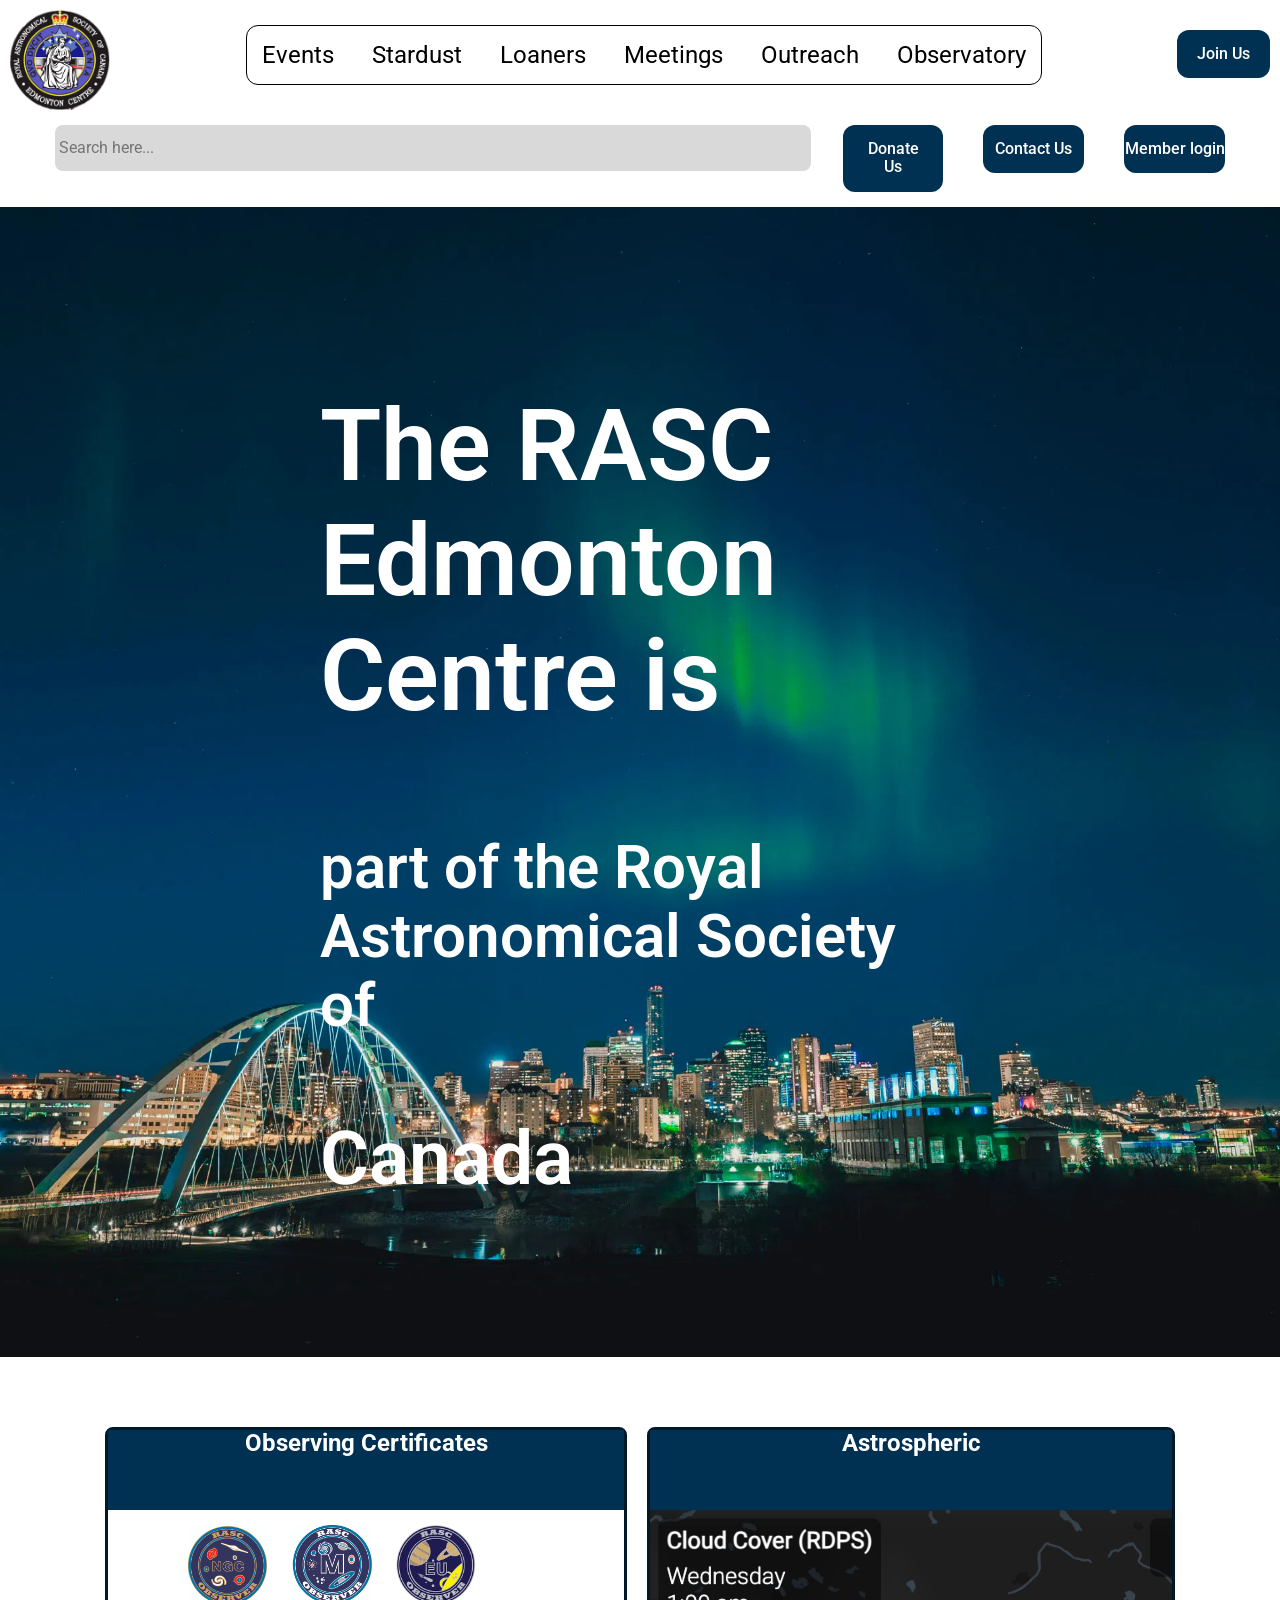
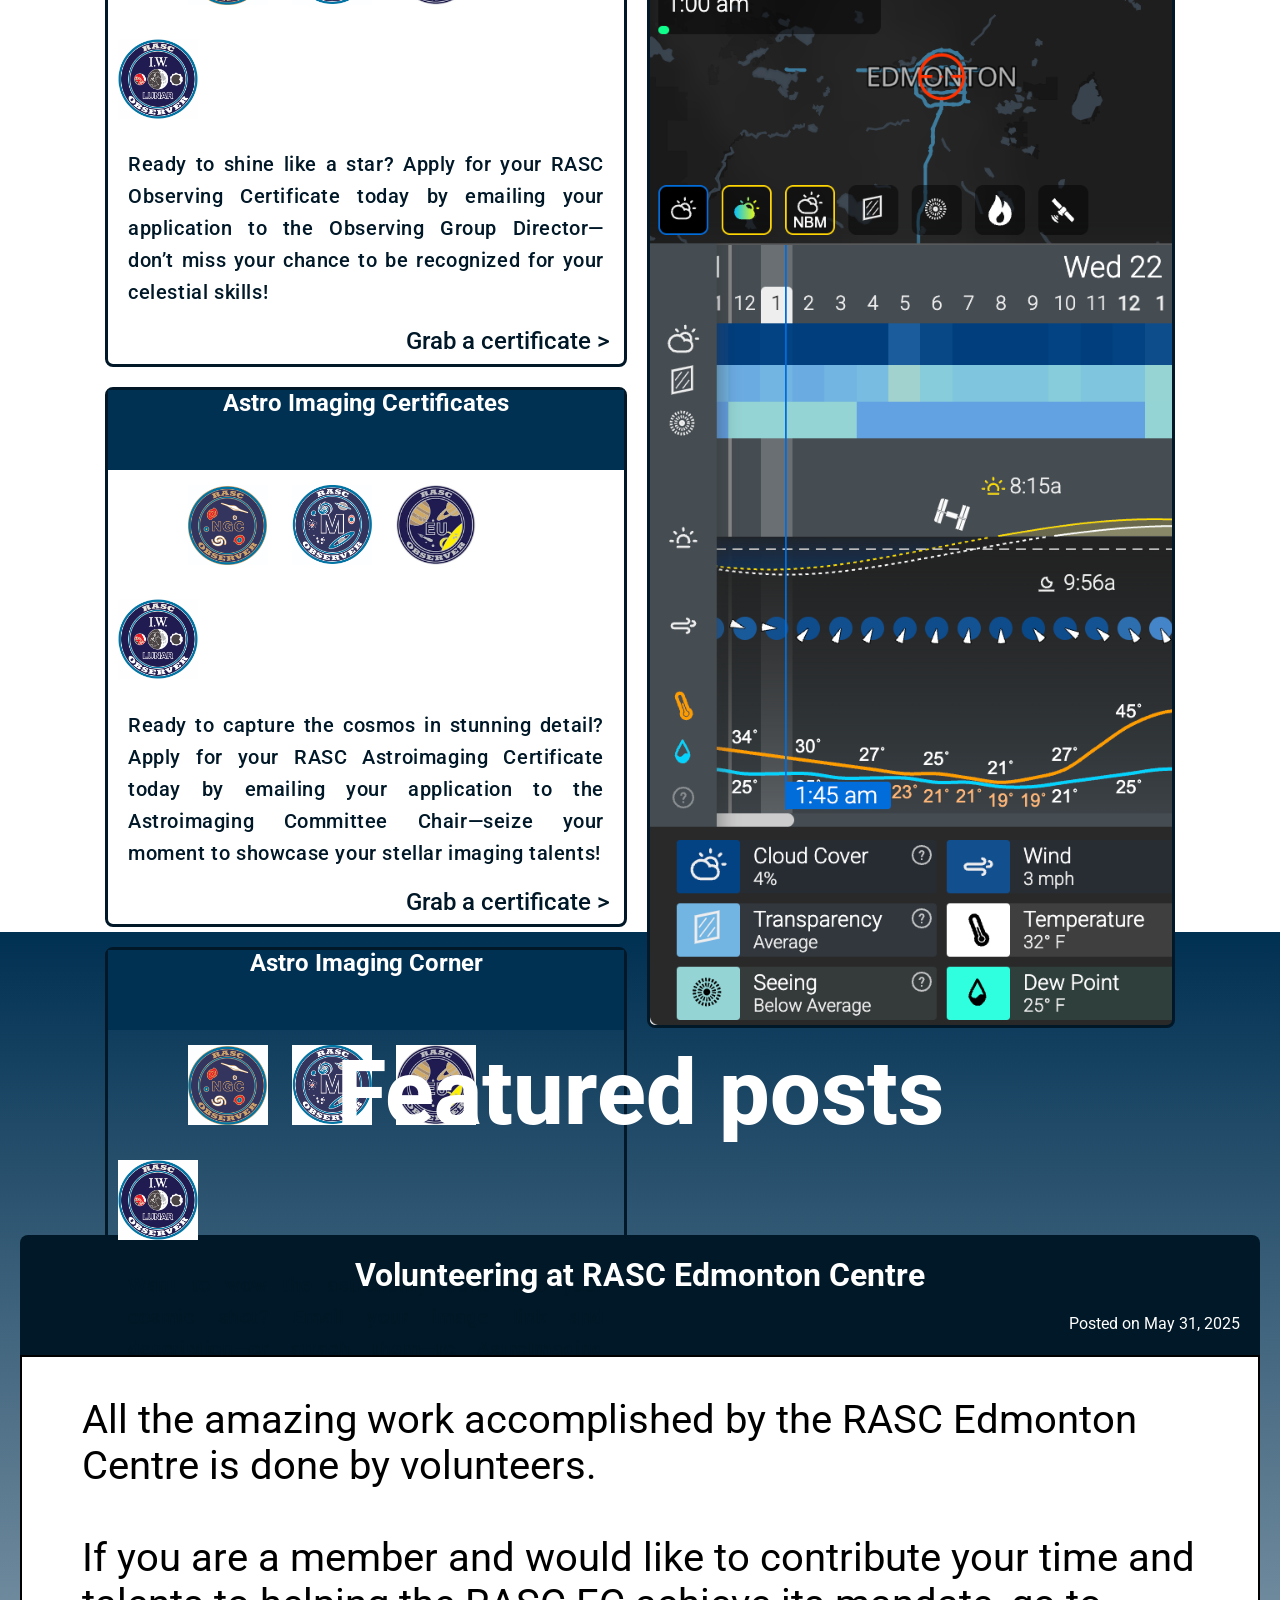
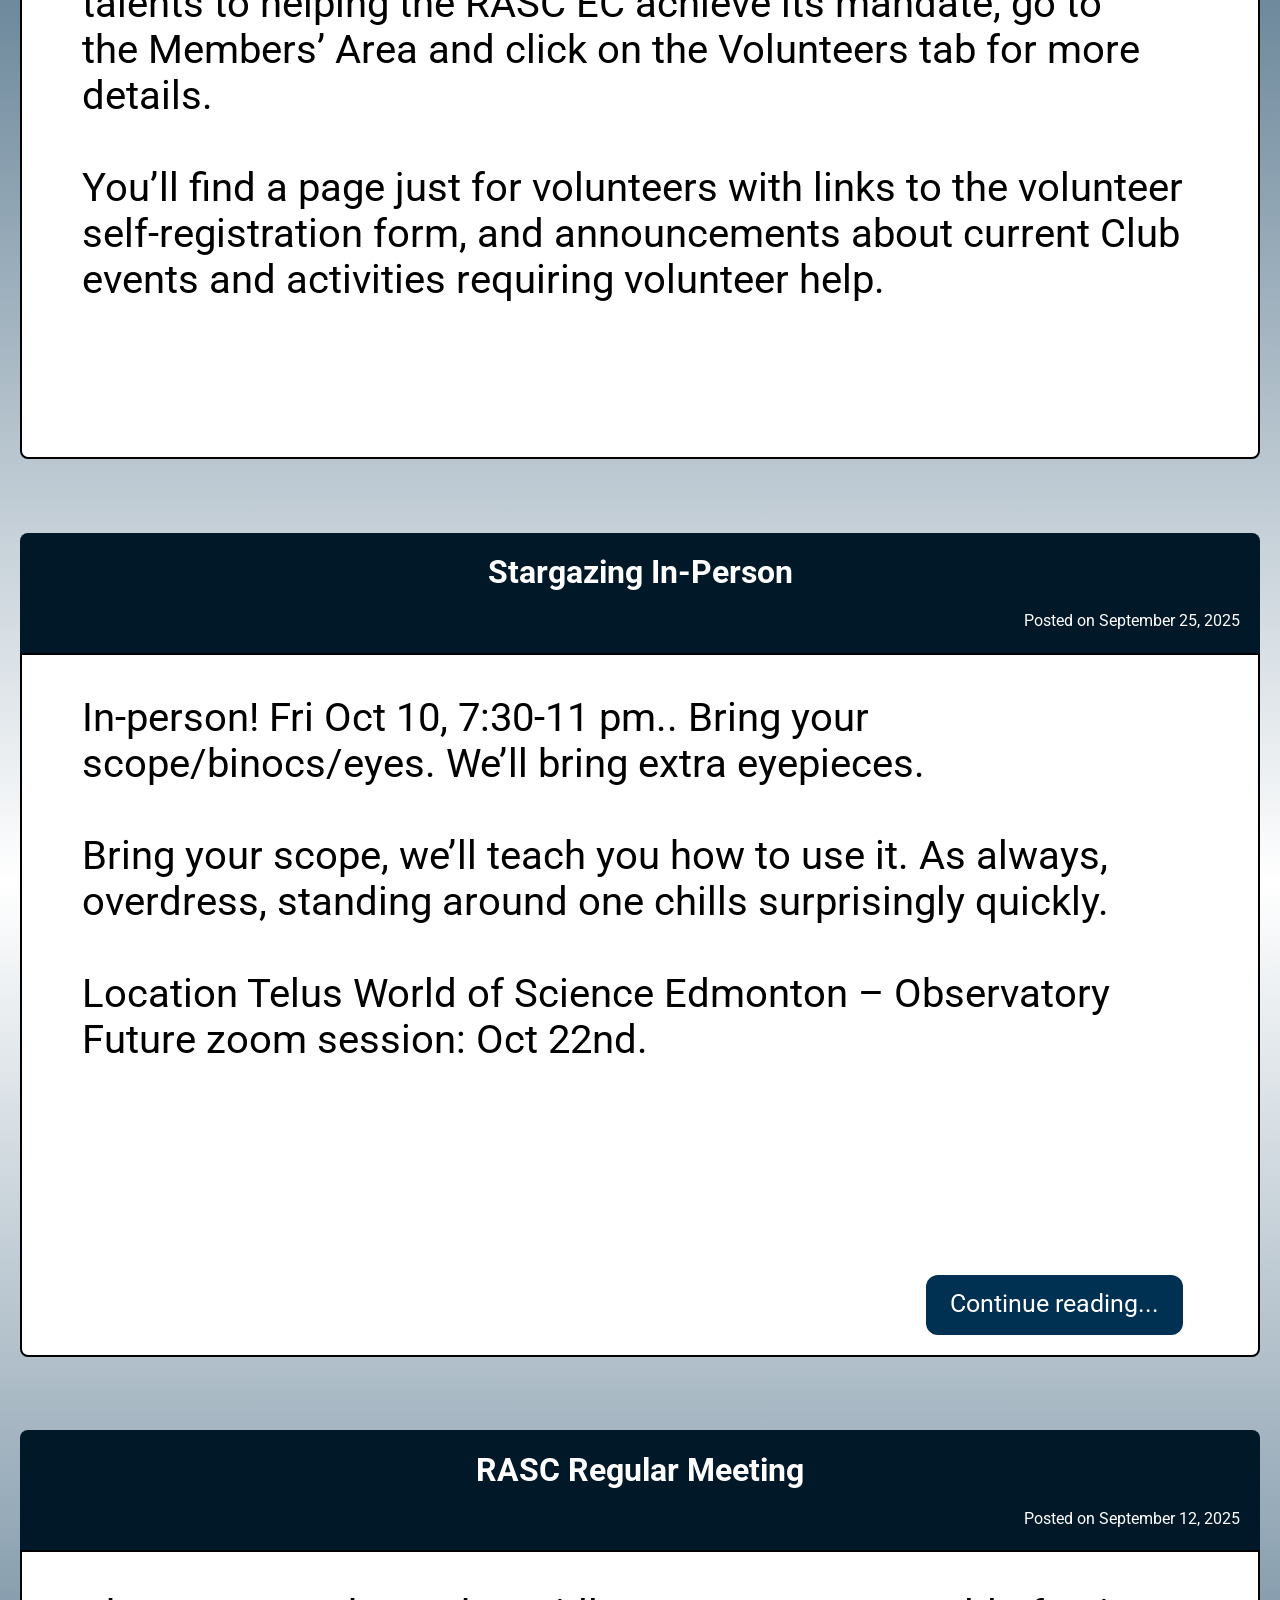
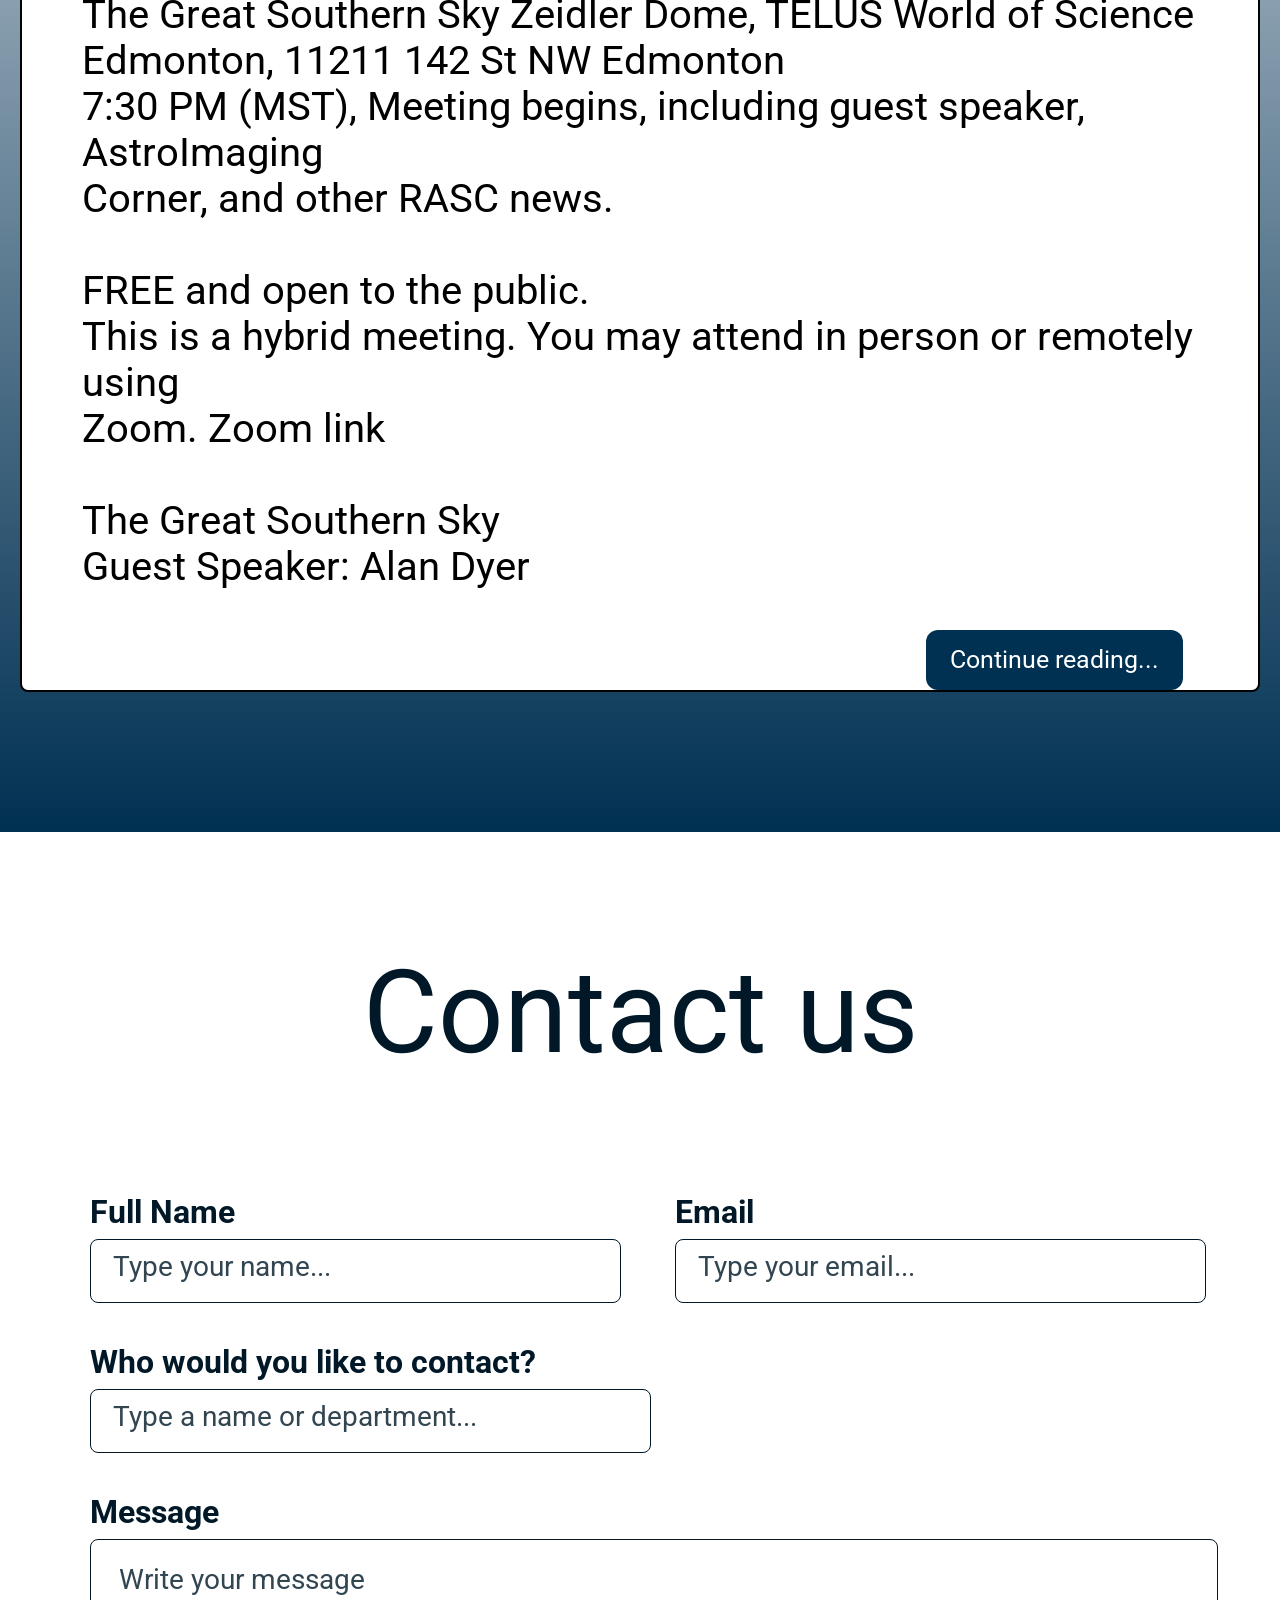
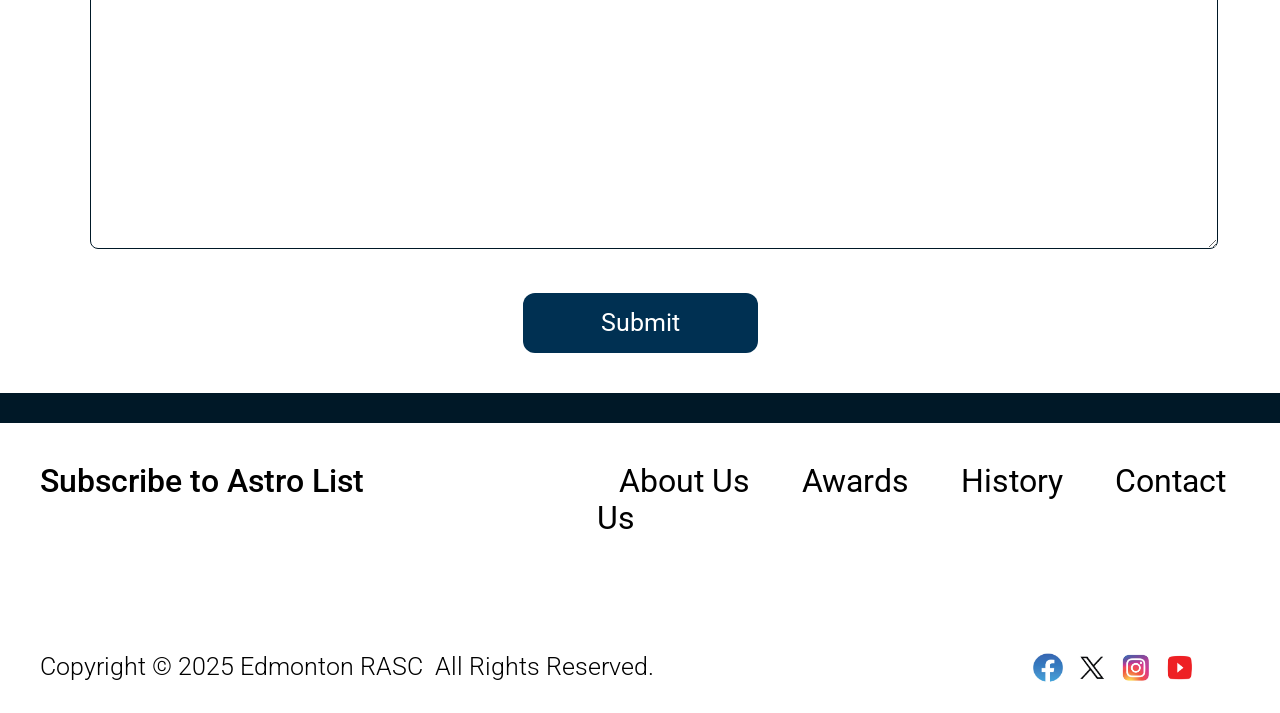
==== home.html @ e894b14b "Fix Continue reading button alignment The label wrapped onto two lines and overflowed the fixed-widt" ====
<!DOCTYPE html>
<html lang="en">
<head>
	<meta charset="utf-8">
	<meta name="viewport" content="width=device-width, initial-scale=1">
	<title>RASC Edmonton</title>

	<!-- styles -->
	<link rel="stylesheet" type="text/css" href="normalize.css">
	<link rel="stylesheet" type="text/css" href="layout.css">
	<link rel="stylesheet" type="text/css" href="style.css"> 

	<!-- fonts -->
	<link rel="preconnect" href="https://fonts.googleapis.com">
	<link rel="preconnect" href="https://fonts.gstatic.com" crossorigin>
	<link href="https://fonts.googleapis.com/css2?family=Roboto:ital,wght@0,100..900;1,100..900&family=Space+Grotesk:wght@300..700&display=swap" rel="stylesheet">

</head>
<body>

	<!-- header start -->
	<header>

		<div class="nav-wrap">
			<div>
				<a href="home.html"><img src="Images/RASC-Logo.jpg" style="width: 100px;" alt="RASC Edmonton Centre home"></a>
			</div>

			<div class="nav-border">
				<nav>
					<ul>
						<li><a href="event.html" class="nav-link">Events</a></li>
						<li><a href="stardust.html" class="nav-link">Stardust</a></li>
						<li><a href="loaners.html" class="nav-link">Loaners</a></li>
						<li><a href="home.html" class="nav-link">Meetings</a></li>
						<li><a href="home.html" class="nav-link">Outreach</a></li>
						<li><a href="home.html" class="nav-link">Observatory</a></li>
					</ul>
				</nav>
			</div>

			<div class="btn-join-padding align-center">
				<button class="button-join self-start" type="submit">Join Us</button>
			</div>
		</div>

	</header>
	<!-- header end -->

	<main>

		<section class="section-padding">

			<div class="container">
				
				<div class="row">

					<div class="col col-lg-9">
						<input type="text" id="searchbar" name="searchbar" placeholder="Search here..." class="input-search" aria-label="Search the RASC Edmonton website">
					</div>

					<div class="col col-lg-1">
						<button class="button-donate self-start" type="submit">Donate Us</button>
					</div>

					<div class="col col-lg-1">
						<button class="button-contact self-start" type="submit">Contact Us</button>
					</div>

					<div class="col col-lg-1">
						<button class="button-contact self-start" type="submit">Member login</button>
					</div>

				</div>

			</div>

		</section>

		<section class="position-relative">

			<div class="hero-img position-relative"></div>
			<div class="hero-text text-white">
				<p class="text-bold-6 text-size-100">The RASC Edmonton Centre is</p> 
				<p class="text-bold-6 text-size-60">part of the Royal Astronomical Society of</p>
				<p class="text-bold-6 text-size-75">Canada</p>
			</div>

		</section>

		<section class="section-padding">

			<div class="container">

				<div class="row certi">

					<div class="certi-left-col">
						<div class="certi-left-item">
							<h2 class="certi-title margin-zero">Observing Certificates</h2>
							<img src="Images/1NGC.jpg" alt="RASC Finest NGC Observer certificate badge" class="certi-img-left">
							<img src="Images/2M.jpg" alt="RASC Messier Observer certificate badge" class="certi-img">
							<img src="Images/3EU.jpg" alt="RASC Explore the Universe Observer certificate badge" class="certi-img">
							<img src="Images/4IW.jpg" alt="RASC Isabel Williamson Lunar Observer certificate badge" class="certi-img-right">
							<p class="certi-text">
								Ready to shine like a star? Apply for your RASC
								Observing Certificate today by emailing your 
								application to the Observing Group Director—
								don’t miss your chance to be recognized for your
								celestial skills!
							</p>
							<p class="certi-link">
								Grab a certificate >
							</p>
						</div>
						<div class="certi-left-item">
							<h2 class="certi-title margin-zero">Astro Imaging Certificates</h2>
							<img src="Images/1NGC.jpg" alt="RASC Finest NGC Observer certificate badge" class="certi-img-left">
							<img src="Images/2M.jpg" alt="RASC Messier Observer certificate badge" class="certi-img">
							<img src="Images/3EU.jpg" alt="RASC Explore the Universe Observer certificate badge" class="certi-img">
							<img src="Images/4IW.jpg" alt="RASC Isabel Williamson Lunar Observer certificate badge" class="certi-img-right">
							<p class="certi-text">
								Ready to capture the cosmos in stunning detail?
								Apply for your RASC Astroimaging Certificate 
								today by emailing your application to the 
								Astroimaging Committee Chair—seize 
								your moment to showcase your stellar imaging talents!
							</p>
							<p class="certi-link">
								Grab a certificate >
							</p>
						</div>
						<div class="certi-left-item">
							<h2 class="certi-title margin-zero">Astro Imaging Corner</h2>
							<img src="Images/1NGC.jpg" alt="RASC Finest NGC Observer certificate badge" class="certi-img-left">
							<img src="Images/2M.jpg" alt="RASC Messier Observer certificate badge" class="certi-img">
							<img src="Images/3EU.jpg" alt="RASC Explore the Universe Observer certificate badge" class="certi-img">
							<img src="Images/4IW.jpg" alt="RASC Isabel Williamson Lunar Observer certificate badge" class="certi-img-right">
							<p class="certi-text">
								Want to wow the astronomy world with your 
								cosmic shot? Email your image link and 
								description—or attach them—to AstroImaging 
								Corner for a Regular Meeting spotlight!
							</p>
							<p class="certi-link">
								Learn more >
							</p>
						</div>
					</div>
					
					<div class="certi-right-col astrospheric-img">
						<h2 class="certi-title margin-zero">Astrospheric</h2>
					</div>

					<!-- <form class="grid-certificate">

						<div class="col col-lg-6" style="height: 100px; width: 100px; background-color: darkkhaki;">
							1
						</div>

						<div class="col col-lg-6" style="height: 100px; width: 100px; background-color: blueviolet;">
							2
						</div>

						<div class="col col-lg-6" style="height: 100px; width: 100px; background-color: brown;">
							3
						</div>

						<div class="col col-lg-6" style="height: 100px; width: 100px; background-color: chartreuse;">
							4
						</div>

					</form> -->

				</div>

			</div>

		</section>
		
		<section>

			<div class="container feture-post-bg">

				<div class="row">
					<div class="col col-lg-12 fposts-title">
						<p>Featured posts</p>
					</div>
				</div>

				<!-- featured post 1 start -->
				<div class="row fpost-card-header">
					<div class="col col-lg-12">
						<h1 class="text-white text-center">Volunteering at RASC Edmonton Centre</h1>
						<p class="text-white text-right">Posted on May 31, 2025</p>
					</div>
				</div>
				<div class="row">
					<div class="col col-lg-12 fpost-card-child bg-color-white text-black">
						<p class="fpost-card-child-p">
							All the amazing work accomplished by the RASC Edmonton Centre is done by volunteers.<br><br> 

							If you are a member and would like to contribute your time and talents to helping the RASC
							 EC achieve its mandate, go to the Members’ Area and click on the Volunteers tab for more details.<br><br> 

							You’ll find a page just for volunteers with links to the volunteer self-registration form, and 
							announcements about current Club events and activities requiring volunteer help.
						</p>
					</div>
				</div>
				<!-- featured post 1 end -->
				<br><br> <br><br> 
				<!-- featured post 2 start -->
				<div class="row fpost-card-header">
					<div class="col col-lg-12">
						<h1 class="text-white text-center">Stargazing In-Person</h1>
						<p class="text-white text-right">Posted on September 25, 2025</p>
					</div>
				</div>
				<div class="row">
					<div class="col col-lg-12 fpost-card-child bg-color-white text-black">
						<p class="fpost-card-child-p">
							In-person! Fri Oct 10, 7:30-11 pm.. Bring your scope/binocs/eyes. We’ll bring extra eyepieces.<br><br> 

							Bring your scope, we’ll teach you how to use it. As always, overdress, standing around one chills surprisingly quickly. <br><br> 

							Location Telus World of Science Edmonton – Observatory<br>
							Future zoom session: Oct 22nd. 
						</p>
						<div class="text-right section-padding">
							<button class="button-continue self-start" type="submit">Continue reading...</button>
						</div>
					</div>
				</div>
				<!-- featured post 2 start -->
				<br><br> <br><br> 
				<!-- featured post 3 start -->
				<div class="row fpost-card-header">
					<div class="col col-lg-12">
						<h1 class="text-white text-center">RASC Regular Meeting</h1>
						<p class="text-white text-right">Posted on September 12, 2025</p>
					</div>
				</div>
				<div class="row">
					<div class="col col-lg-12 fpost-card-child bg-color-white text-black">
						<p class="fpost-card-child-p">
							The Great Southern Sky Zeidler Dome, TELUS World of Science <br>
							Edmonton, 11211 142 St NW Edmonton<br>
							7:30 PM (MST), Meeting begins, including guest speaker, AstroImaging <br>
							Corner, and other RASC news.<br><br>

							FREE and open to the public.<br>
							This is a hybrid meeting. You may attend in person or remotely using <br>
							Zoom. Zoom link<br><br>

							The Great Southern Sky<br>
							Guest Speaker: Alan Dyer<br>
						</p>
						<div class="text-right section-padding">
							<button class="button-continue self-start" type="submit">Continue reading...</button>
						</div>
					</div>
				</div>
				<!-- featured post 3 start -->

			</div>

		</section>

		<section>

			<div class="container">

				<div class="row">

					<div class="col col-lg-12 contact-title">
						<p>Contact us</p>
					</div>

				</div>

				<div class="row">

					<div class="col col-lg-12">

						<form class="contact-form">
							<div class="form-group">
								<label for="fullName" class="input-contact-lbl">Full Name</label>
								<input type="text" id="fullName" name="fullName" autocomplete="name" placeholder="Type your name..." class="input-contact width-full">
							</div>

							<div class="form-group">
								<label for="email" class="input-contact-lbl">Email</label>
								<input type="email" id="email" name="email" autocomplete="email" placeholder="Type your email..." class="input-contact width-full">
							</div>

							<div class="form-group span-contact-2">
								<label for="contact" class="input-contact-lbl">Who would you like to contact?</label>
								<input type="text" id="contact" name="contact" placeholder="Type a name or department..." class="input-contact width-half">
							</div>

							<div class="form-group span-contact-2">
								<label for="message" class="input-contact-lbl">Message</label>
								<textarea id="message" name="message" placeholder="Write your message"
										class="input-contact-msg width-full"></textarea>
							</div>

							
							
						</form>

					</div>

				</div>

				<div class="row">
					<div class="col col-lg-12 text-center contact-btn-margin">
						<button class="button-continue self-start" type="submit">Submit</button>
					</div>
				</div>

			</div>

		</section>

		<section class="footer">

				<div class="container">

					<div class="row footer-1-height">
						<div class="col col-lg-5 footer-subscribe">

							<label>Subscribe to Astro List</label>

						</div>

						<div class="col col-lg-7 footer-link">

							<label class="footer-link-margin">About Us</label> 
							<label class="footer-link-margin">Awards</label> 
							<label class="footer-link-margin">History</label> 
							<label class="footer-link-margin">Contact Us</label>

						</div>
					</div>

					<div class="row">
						<div class="col col-lg-10 footer-copyright">

							<label>Copyright © 2025 Edmonton RASC  All Rights Reserved.</label>

						</div>

						<div class="col col-lg-2">

							<img src="Images/facebook.jpg" class="social-icon" alt="Facebook">
							<img src="Images/x.jpg" class="social-icon" alt="X (formerly Twitter)">
							<img src="Images/instagram.jpg" class="social-icon" alt="Instagram">
							<img src="Images/youtube.jpg" class="social-icon" alt="YouTube">

						</div>
					</div>

				</div>


		</section>

	</main>

	<section>

	</section>

</body>
</html>
---- layout.css ----
.container {
	display: block;
	width: 100%;
}

.row {
	display: flex;             /* Makes the content run horizontally, instead of vertically */
	flex-wrap: wrap;           /* Makes the content wrap down if the elements inside are wider than the screen */
	align-content: stretch;    /* Makes the elements inside grow to the height of the container */
	margin: 0px 20px;
}

.margin-zero {
	margin: 0px;
}

.padding-zero {
	margin: 0px;
}

.padding-rent-btn {
	padding: 0 8px 6px 0;
}

.certi {
    display: flex;
    height: 115vh;
    gap: 20px;
    padding: 70px;
  }

  .certi-left-col {
    display: flex;
	flex: 1;
    flex-direction: column;
    gap: 20px;
  }

  .certi-left-item {
    flex: 1;
    border-radius: 8px;
	border-style: solid;
	border-color: #001827;
  }

  .certi-right-col {
    flex: 1;
    border-radius: 8px;
	border-style: solid;
	border-color: #001827;
  }

 /* event page  */
 .event {
    display: flex;
    gap: 20px;
    padding: 70px;
	flex-shrink: 0;
	flex-basis: auto;
  }

  .event-left-row-1 {
    display: flex;
	flex: 1;
    flex-direction: column;
    gap: 20px;
	max-height: 416px;
	flex-shrink: 0;
  }

  .event-left-row-2 {
    display: flex;
	flex: 1;
    flex-direction: column;
    gap: 20px;
	/* max-height: 780px; */
	flex-shrink: 0;
  }

  .event-left-item {
    flex: 1;
    border-radius: 8px;
	border-style: solid;
	border-color: #001827;
  }

  .event-right-col {
    flex: 1;
    border-radius: 8px;
	border-style: solid;
	border-color: #001827;
	flex-shrink: 0;
  }

/* telescope card */
.telescope {
    display: flex;
    gap: 80px;
    padding: 70px;
	max-height: 560px;
  }

  .telescope-left-col {
    display: flex;
	flex: 2;
    flex-direction: column;
    gap: 20px;
	max-height: 560px;
  }

  .telescope-left-item {
    flex: 1;
    border-radius: 8px;
	border-style: solid;
	border-color: #001827;
  }

  .telescope-right-col {
    flex: 1;
    border-radius: 8px;
	border-style: solid;
	border-color: #001827;
	max-height: 560px;
  }

  .newsletter {
	display: flex;
    gap: 135px;
    padding: 60px 25px 60px 25px;
  }

 .newsletter-col {
    flex: 1;
	max-width: 25%;
    border-radius: 8px;
	border-style: solid;
	border-color: #001827;
  }


.contact-form {
	display: grid;
	grid-template-columns: 50% 50%;
	grid-template-rows: 90px 90px 1fr;
	gap: 60px;
	padding: 0 100px 0 50px;
}

.span-contact-2 {
	grid-column: span 2;
}

.section-padding {
	padding: 0px 15px;
}

.position-relative {
	position: relative;
}

.sub-header {
	display: block;
}

.contact-btn-margin {
	margin: 40px;
}

/* column start */
.col {
	flex-grow: 1;
	flex-shrink: 1;
	flex-basis: 0%;
	padding: 0px 20px;
}

.col-lg-1 {
	max-width: 8.33%;
}

.col-lg-2 {
	max-width: 16.67%;
}

.col-lg-3 {
	max-width: 25%;
}

.col-lg-4 {
	max-width: 33.33%;
}

.col-lg-5 {
	max-width: 41.67%;
}

.col-lg-6 {
	max-width: 50%;
}

.col-lg-7 {
	max-width: 58.33%;
}

.col-lg-8 {
	max-width: 66.67%;
}

.col-lg-9 {
	max-width: 75%;
}

.col-lg-10 {
	max-width: 83.33%;
}

.col-lg-11 {
	max-width: 91.67%;
}

.col-lg-12 {
	max-width: 100%;
}
/* column end */

/* mobile column start */
@media screen and (max-width: 478px) {

	.col-sm-1 {
		flex: 0 0 8.33%;
		max-width: 8.33%;
	}

	.col-sm-2 {
		flex: 0 0 16.67%;
		max-width: 16.67%;
	}

	.col-sm-3 {
		flex: 0 0 25%;
		max-width: 25%;
	}

	.col-sm-4 {
		flex: 0 0 33.33%;
		max-width: 33.33%;
	}

	.col-sm-5 {
		flex: 0 0 41.67%;
		max-width: 41.67%;
	}

	.col-sm-6 {
		flex: 0 0 50%;
		max-width: 50%;
	}

	.col-sm-7 {
		flex: 0 0 58.33%;
		max-width: 58.33%;
	}

	.col-sm-8 {
		flex: 0 0 66.67%;
		max-width: 66.67%;
	}

	.col-sm-9 {
		flex: 0 0 75%;
		max-width: 75%;
	}

	.col-sm-10 {
		flex: 0 0 83.33%;
		max-width: 83.33%;
	}

	.col-sm-11 {
		flex: 0 0 91.67%;
		max-width: 91.67%;
	}

	.col-sm-12 {
		flex: 0 0 100%;
		max-width: 100%;
	}

}
/* mobile column end */
---- style.css ----
body {
	font-family: "Roboto", sans-serif;
	color: black;
	background-color: white;
}

/* background color */
.bg-color-dark-blue {
	background-color: #001827;
}

.bg-color-light-blue {
	background-color: #003052;
}

.bg-color-white {
	background-color: white;
}

.feture-post-bg {
	min-height: 3100px;
	background-image: linear-gradient(#003052,#FFFFFF,#003052);
}

.fpost-card-header {
	min-height: 120px;
	background-color: #001827;
	border-radius: 8px 8px 0 0;
}

.fpost-card-child {
	background-color: white;
	min-height: 700px;
	border: 2px;
	border-style: solid;
	border-radius: 0 0 8px 8px;
	font-size: 40px;
	padding: 0 60px 0 60px;
}

.fpost-card-child-p {
	min-height: 540px;
}

.gen-info-card-header {
	min-height: 80px;
	background-color: #001827;
	border-radius: 8px 8px 0 0;
	margin: 50px 130px 0 130px;
}

.gen-info-card-child {
	background-color: white;
	min-height: 700px;
	border: 2px;
	border-style: solid;
	border-radius: 0 0 8px 8px;
	font-size: 28px;
	padding: 0 60px 0 60px;
	margin: 0 110px 0 110px;
}

/* telescope */

.telescope-bg {
	/* min-height: 4000px; */
	background-image: linear-gradient(#003052,#FFFFFF,#003052);
}

.telescope-card-child {
	background-color: white;
	/* min-height: 700px; */
	border: 2px;
	border-style: solid;
	border-radius: 0 0 8px 8px;
	font-size: 28px;
	padding: 0 60px 0 60px;
	margin: 0 110px 0 110px;
}

/* stardust */
.newsletter-header {
	min-height: 80px;
	background-color: #001827;
	border-radius: 8px 8px 0 0;
	margin: 30px 0 30px 0;
}

.newsletter-card-header {
	width: 100%;
	margin: 0px;
	height: 40px;
	background-color: #001827;
	border-radius: 6px 6px 0 0;
	font-size: 28px;
    font-weight: 400;
	align-items: center;
	/* margin: 50px 130px 0 130px; */
}

/* text colors */
.text-white {
	color: white;
}

.text-black {
	color: black;
}

.text-dark-blue {
	color: #001827;
}

.text-light-blue {
	color: #003052;
}

/* text layouts */
.text-right {
	text-align: right;
}

.text-center {
	text-align: center;
}

.padding-20 {
	padding: 20px;
}

.padding-b-90 {
	padding-bottom: 90px;
}

/* text styles */
.text-bold-6 {
	font-weight: 600;
}

.text-size-m {
	font-size: medium;
}

.text-size-40 {
	font-size: 40px;
}

.text-size-50 {
	font-size: 50px;
}

.text-size-60 {
	font-size: 60px;
}

.text-size-100 {
	font-size: 100px;
}

.text-size-75 {
	font-size: 75px;
}

.fposts-title {
	font-size: 90px;
	font-weight: 800;
	color: white;
	text-align: center;
	margin: 20px 0 0 0;
}

.contact-title {
	font-size: 115px;
	font-weight: 400;
	color: #001827;
	text-align: center;
}

.certi-title {
	text-align: center;
	color: white;
	background-color: #003052;
	height: 80px;
}

.certi-text {
	margin: 10px 20px 0 20px;
	font-size: 20px;
	font-weight: 500;
	text-align: justify;
	color: #001827;
	line-height: 32px;
	letter-spacing: 0.6px;
}

.certi-link {
	margin: 20px 15px 8px 0;
	font-size: 24px;
	font-weight: 500;
	text-align: right;
	color: #001827;
}

.newsletter-box {
	margin: 0px;
	height: auto;
}

/* align items */
.align-center {
	align-items: center;
}

/* image styles */
.img-full {
	display: block;
	width: 100%;
}

/* navigation */
header {
	background-color: white;
}

.nav-wrap {
	display: flex;
	flex-direction: row;
	justify-content: space-between;
	padding: 10px;
}

nav li {
	list-style: none;
	padding-left: 0px;
	font-weight: 400;
	font-size: 24px;
}

nav ul {
	display: flex;
	justify-content: space-evenly;
	gap: 38px;
	padding-left: 15px;
	padding-right: 15px;
}

.nav-link {
	color: black;
	text-decoration: none;
}

.nav-link:hover {
	background-color: #001827;
	color: white;
}

.nav-border {
	border: 1px solid black;
	border-radius: 12px;
	max-height: 58px;
	margin-top: 15px;
}

/* button */
.button-join {
	display: inline-block;
	color: white;
	padding: 15px 20px;
	background-color: #003052;
	text-decoration: none;
	font-weight: 500;
	transition: background 0.2s ease;
	border: none;
	border-radius: 12px;
	width: 100%;
}

.btn-join-padding {
	padding-top: 20px;
}

.button-contact {
	display: inline-block;
	color: white;
	padding: 15px 0px;
	background-color: #003052;
	text-decoration: none;
	font-weight: 500;
	transition: background 0.2s ease;
	border: none;
	border-radius: 12px;
	width: 100%;
}

.button-donate {
	display: inline-block;
	color: white;
	padding: 15px 15px;
	background-color: #003052;
	text-decoration: none;
	font-weight: 500;
	transition: background 0.2s ease;
	border: none;
	border-radius: 12px;
	width: 100%;
}

.button-continue {
	display: inline-flex;
	align-items: center;
	justify-content: center;
	color: white;
	padding: 0 24px;
	background-color: #003052;
	text-decoration: none;
	text-align: center;
	white-space: nowrap;
	font-weight: 400;
	transition: background 0.2s ease;
	border: none;
	border-radius: 12px;
	min-width: 235px;
	height: 60px;
	font-size: 25px;
}

.button-rent {
	display: inline-block;
	color: white;
	padding: 10px 10px;
	background-color: #003052;
	text-decoration: none;
	font-weight: 400;
	transition: background 0.2s ease;
	border: none;
	border-radius: 12px;
	width: 135px;
	height: 50px;
	font-size: 25px;
}

.button-na {
	display: inline-block;
	color: white;
	padding: 10px 10px;
	background-color: #003052;
	text-decoration: none;
	font-weight: 400;
	transition: background 0.2s ease;
	border: none;
	border-radius: 12px;
	width: 185px;
	height: 50px;
	font-size: 25px;
	opacity: 50%;text-align: center;
}

/* input fields */
.input-search {
	width: 100%;
	border-style: solid;
	border-color: #D9D9D9;
	border-radius: 8px;
	height: 40px;
	background-color: #D9D9D9;
}

.input-contact-lbl {
	color: #001827;
	display: block;
	margin-bottom: 8px;
	font-size: 32px;
	font-weight: 700;
}

.input-contact {
	/* width: 65%; */
	border-style: solid;
	border-color: #001827;
	border-width: 1px;
	border-radius: 8px;
	height: 60px;
}

.width-half {
	width: 50%;
}

.width-full {
	width: 100%;
}

.input-contact-msg {
	border-style: solid;
	border-color: #001827;
	border-width: 1px;
	border-radius: 8px;
	padding: 4px 8px;
	height: 300px;
}

.input-contact::placeholder {
  color: #001827;
  font-size: 28px;
  opacity: 80%;
  padding-left: 20px;
  padding-top: 20px;
}

.input-contact-msg::placeholder {
  color: #001827;
  font-size: 28px;
  opacity: 80%;
  padding-left: 20px;
  padding-top: 20px;
}

.certi-img {
	height: 80px;
	width: 80px;
	margin: 15px 10px 15px 10px;
}

.certi-img-left {
	height: 80px;
	width: 80px;
	margin: 15px 10px 15px 80px;
}

.certi-img-right {
	height: 80px;
	width: 80px;
	margin: 15px 80px 15px 10px;
}

.hero-img {
	background-image: url(Images/hero-image.webp);
	height: 1150px;
	background-size: cover;
	margin-top: 15px;
	background-position: bottom;
}

.astrospheric-img {
	background-image: url(Images/Astrospheric.png);
	height: 1195px;
	width: 560px;
	background-size: cover;
}

.hero-text {
  position: absolute;
  top: 50%;
  left: 50%;
  transform: translate(-50%, -50%);
  color: white;
}

.telescope-img {
	/* background-image: url(Images/telescope\ 1.jpg); */
	height: 100%;
	width: 100%;
	background-size: auto;
	object-fit: cover;
	background-repeat: round;
}

.newsletter-img {
	height: 100%;
	width: 100%;
	/* background-size: cover; */
}

.footer {
	min-height: 250px;
	border-top-style: solid;
	border-top-width: 30px;
	border-color: #001827;
	padding: 40px 0 0 0;
}

.footer-link {
	font-size: 32px;
}

.footer-subscribe {
	font-size: 32px;
	font-weight: 500;
}

.footer-link-margin {
	margin: 0 22px 0 22px;
}

.footer-copyright {
	font-size: 25px;
	font-weight: 300;
}

.social-icon {
	height: 30px;
	width: 30px;
	margin-right: 10px;
}

.footer-1-height {
	height: 190px;
}

/* event page */

.search-margin {
	margin-bottom: 25px;
}

.event-cal {
	height: 380px;
	width: 416px;
}

.events-bg {
	background-image: linear-gradient(#003052,#006CB8);
	margin-top: -20px;
	padding-bottom: 25px;
}
.event-card {
	border: 4px;
	border-style: solid;
	border-radius: 8px 8px 0 0;
	border-bottom: 0px;
}
.event-card-title {
	color: #001827;
	background-color: white;
}

.event-btn {
	display: inline-block;
	color: #001827;
	padding: 15px 20px;
	background-color: white;
	text-decoration: none;
	font-weight: 500;
	transition: background 0.2s ease;
	border: none;
	border-radius: 12px;
	width: 100%;
}

.event-btn:hover {
	background-color: #003052;
	color: white;
}

.event-name {
	margin: 0px;
    min-height: 80px;
    padding: 10px;
}

.larger-font {
	font-size: larger;
}
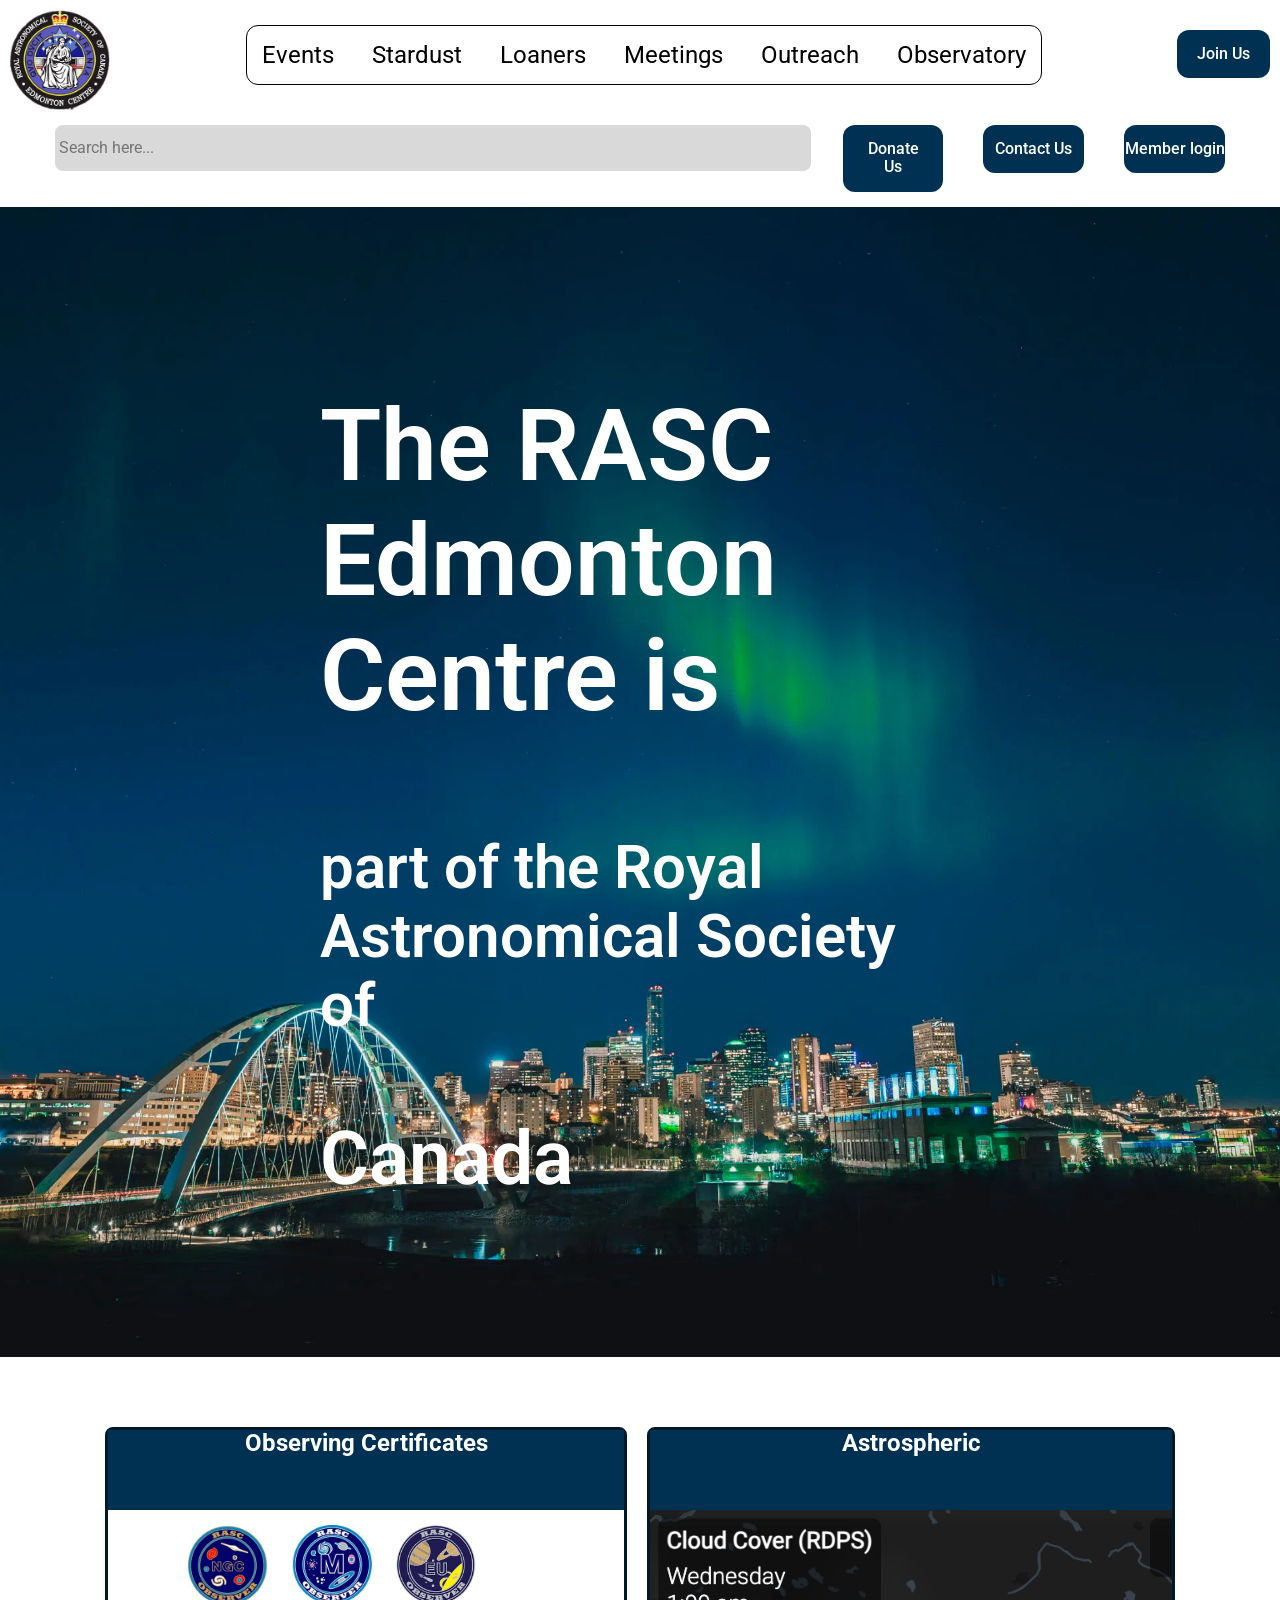
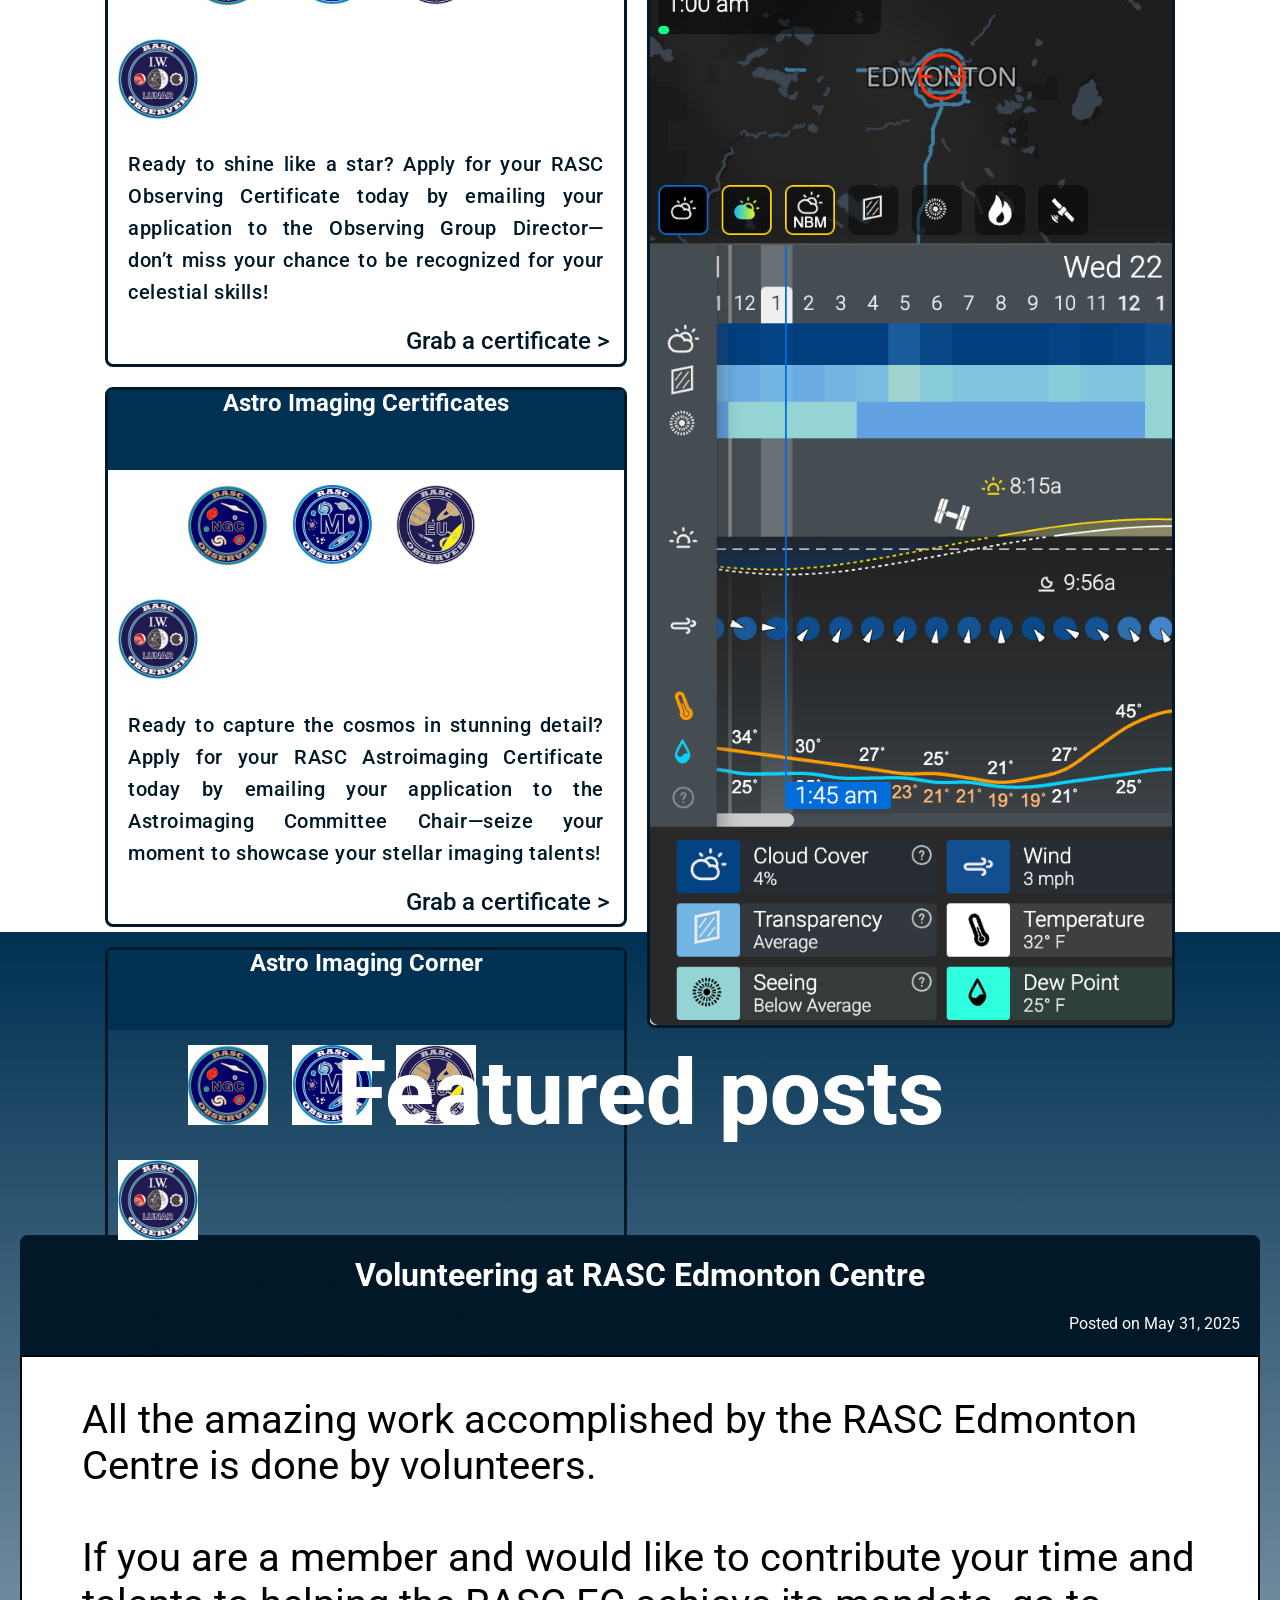
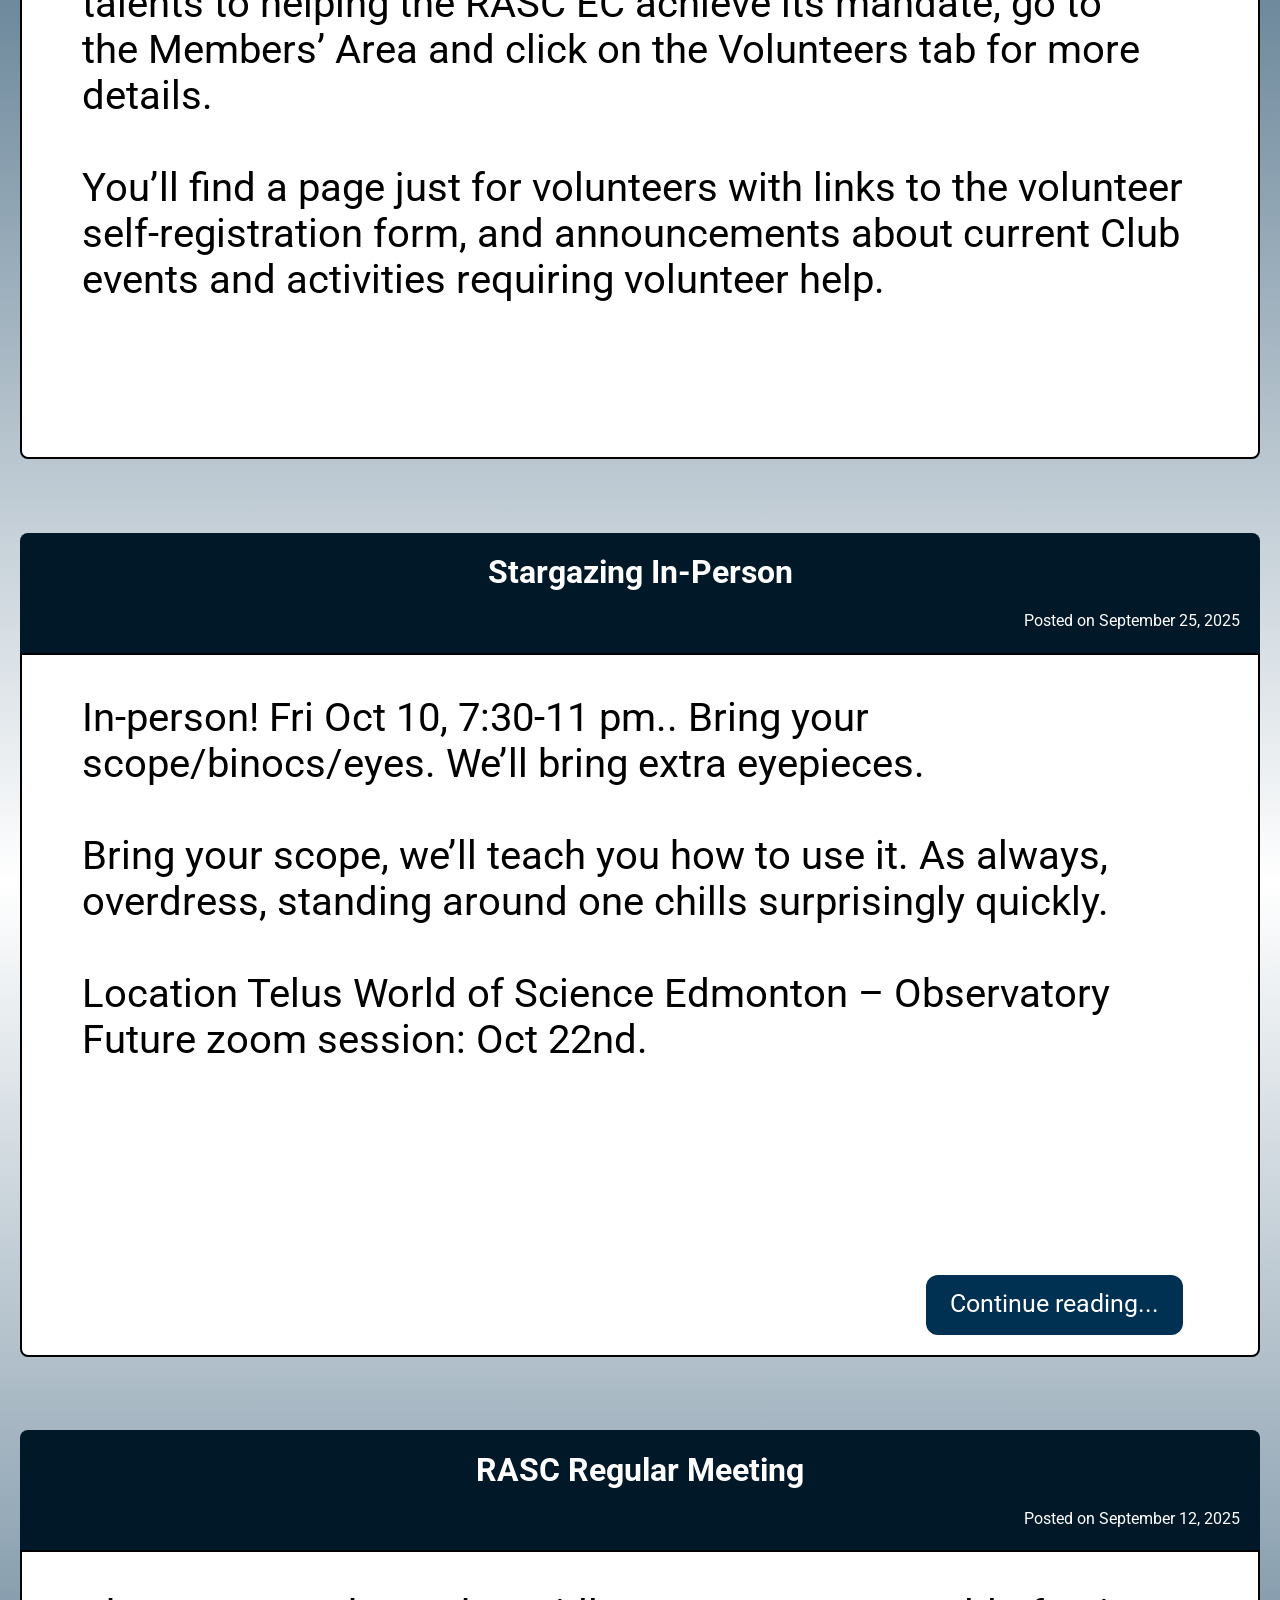
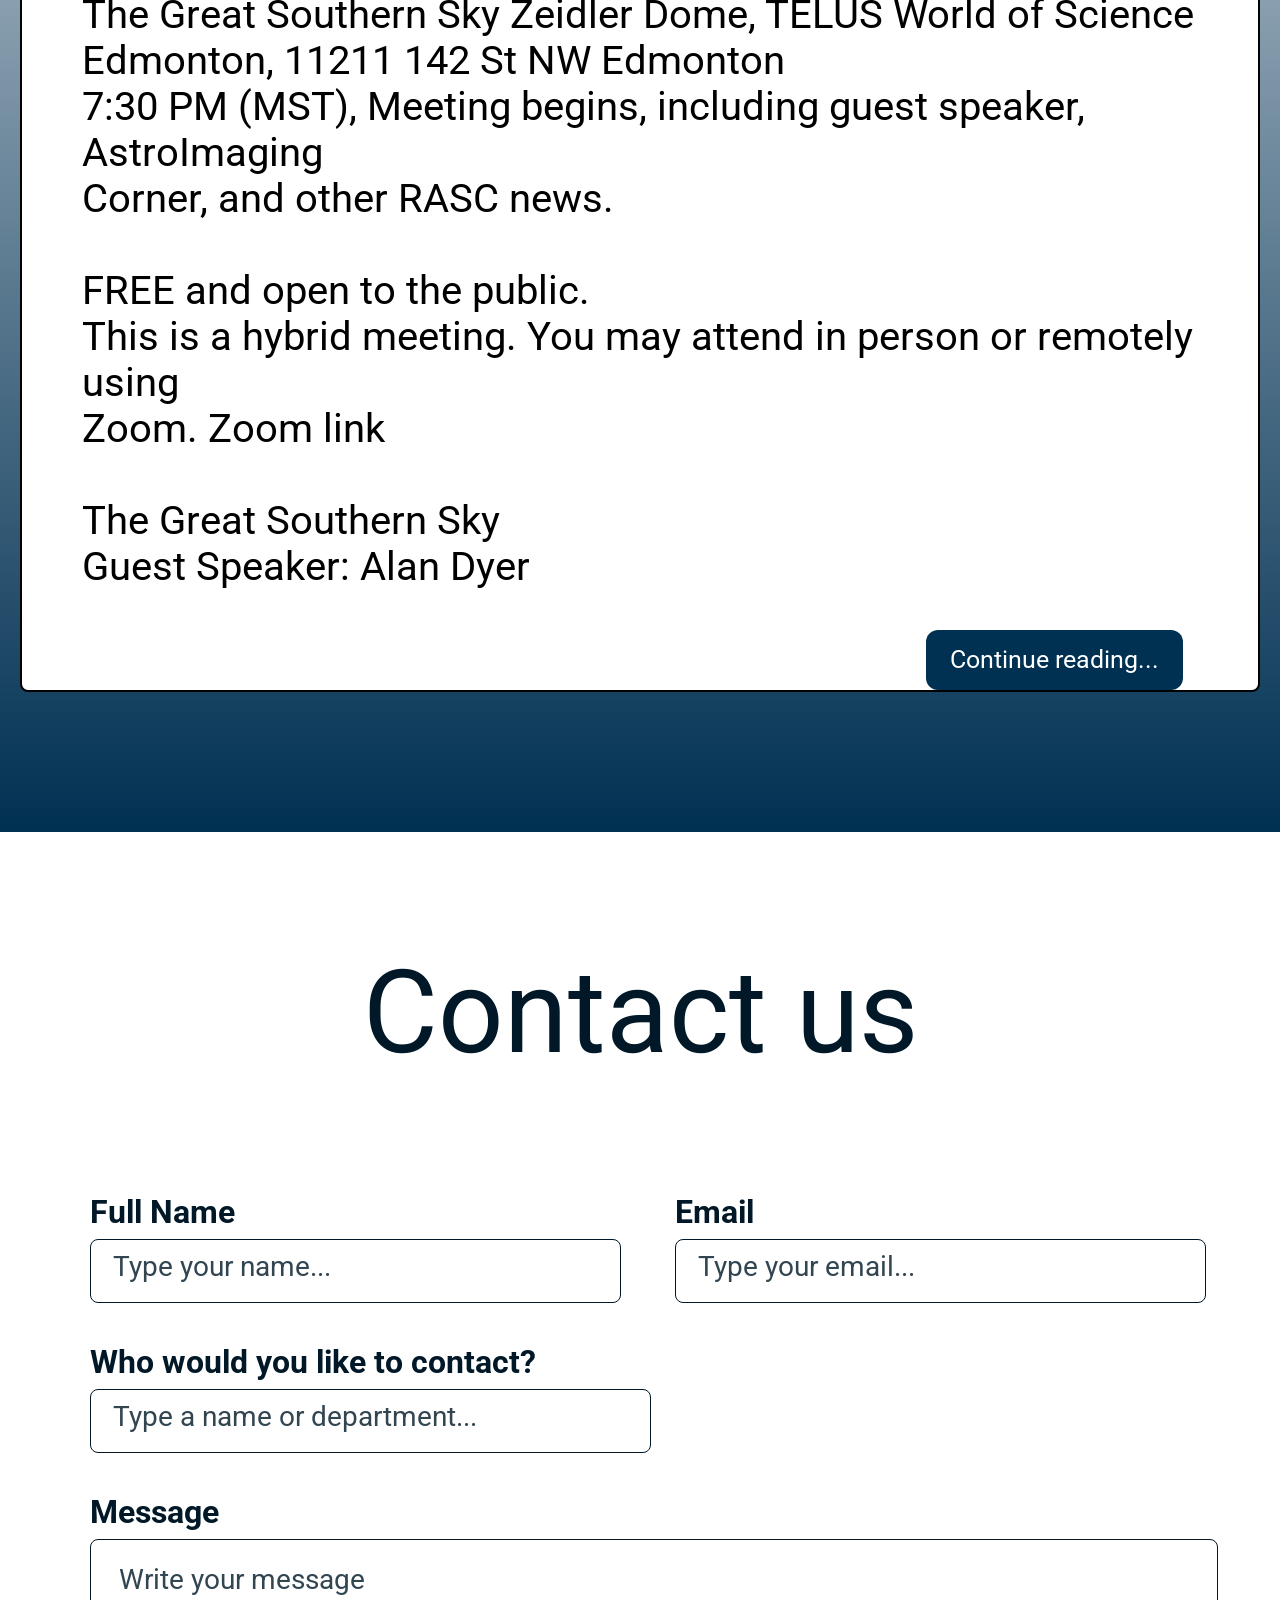
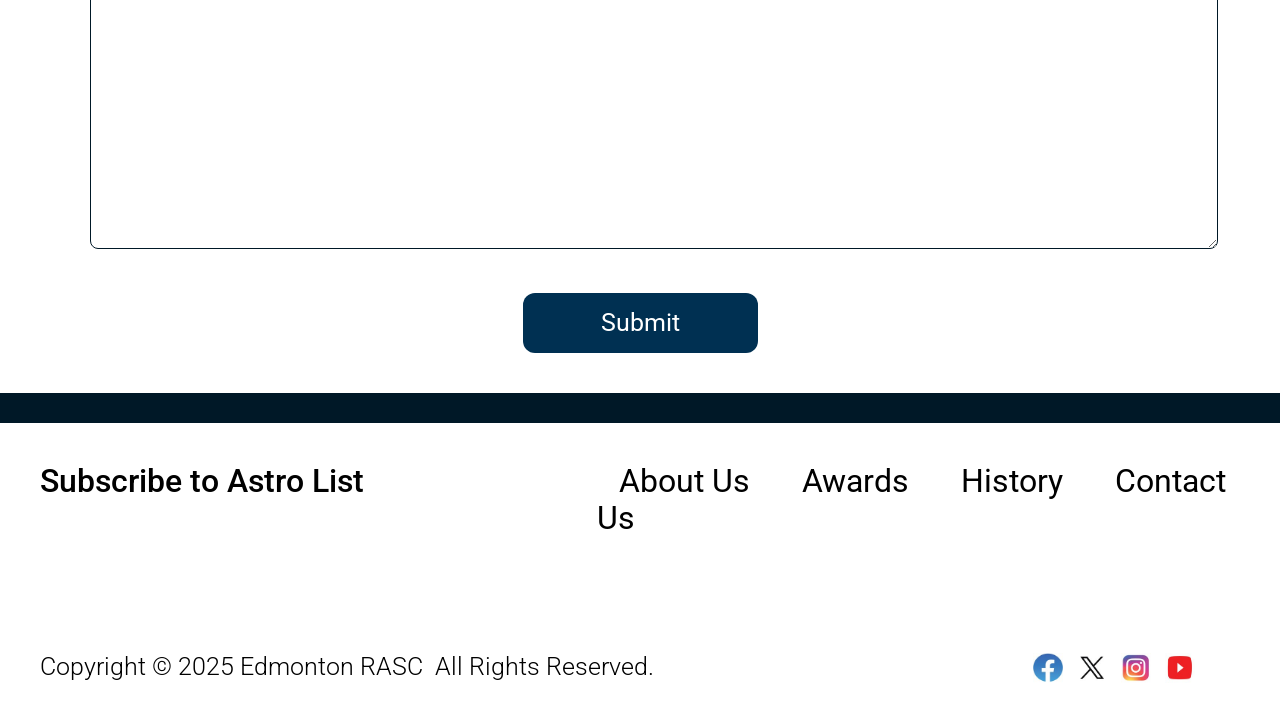
==== commit ad08b730: "Add meta descriptions to all pages" ====
--- a/home.html
+++ b/home.html
@@ -4,6 +4,7 @@
 	<meta charset="utf-8">
 	<meta name="viewport" content="width=device-width, initial-scale=1">
 	<title>RASC Edmonton</title>
+	<meta name="description" content="RASC Edmonton Centre: stargazing events, observing certificates, the Stardust newsletter, and telescope loans.">
 
 	<!-- styles -->
 	<link rel="stylesheet" type="text/css" href="normalize.css">
@@ -23,7 +24,7 @@
 
 		<div class="nav-wrap">
 			<div>
-				<a href="home.html"><img src="Images/RASC-Logo.jpg" style="width: 100px;" alt="RASC Edmonton Centre home"></a>
+				<a href="home.html"><img src="images/rasc-edmonton-logo.jpg" style="width: 100px;" alt="RASC Edmonton Centre home"></a>
 			</div>
 
 			<div class="nav-border">
@@ -97,10 +98,10 @@
 					<div class="certi-left-col">
 						<div class="certi-left-item">
 							<h2 class="certi-title margin-zero">Observing Certificates</h2>
-							<img src="Images/1NGC.jpg" alt="RASC Finest NGC Observer certificate badge" class="certi-img-left">
-							<img src="Images/2M.jpg" alt="RASC Messier Observer certificate badge" class="certi-img">
-							<img src="Images/3EU.jpg" alt="RASC Explore the Universe Observer certificate badge" class="certi-img">
-							<img src="Images/4IW.jpg" alt="RASC Isabel Williamson Lunar Observer certificate badge" class="certi-img-right">
+							<img src="images/badge-finest-ngc.jpg" alt="RASC Finest NGC Observer certificate badge" class="certi-img-left">
+							<img src="images/badge-messier.jpg" alt="RASC Messier Observer certificate badge" class="certi-img">
+							<img src="images/badge-explore-universe.jpg" alt="RASC Explore the Universe Observer certificate badge" class="certi-img">
+							<img src="images/badge-isabel-williamson-lunar.jpg" alt="RASC Isabel Williamson Lunar Observer certificate badge" class="certi-img-right">
 							<p class="certi-text">
 								Ready to shine like a star? Apply for your RASC
 								Observing Certificate today by emailing your 
@@ -114,10 +115,10 @@
 						</div>
 						<div class="certi-left-item">
 							<h2 class="certi-title margin-zero">Astro Imaging Certificates</h2>
-							<img src="Images/1NGC.jpg" alt="RASC Finest NGC Observer certificate badge" class="certi-img-left">
-							<img src="Images/2M.jpg" alt="RASC Messier Observer certificate badge" class="certi-img">
-							<img src="Images/3EU.jpg" alt="RASC Explore the Universe Observer certificate badge" class="certi-img">
-							<img src="Images/4IW.jpg" alt="RASC Isabel Williamson Lunar Observer certificate badge" class="certi-img-right">
+							<img src="images/badge-finest-ngc.jpg" alt="RASC Finest NGC Observer certificate badge" class="certi-img-left">
+							<img src="images/badge-messier.jpg" alt="RASC Messier Observer certificate badge" class="certi-img">
+							<img src="images/badge-explore-universe.jpg" alt="RASC Explore the Universe Observer certificate badge" class="certi-img">
+							<img src="images/badge-isabel-williamson-lunar.jpg" alt="RASC Isabel Williamson Lunar Observer certificate badge" class="certi-img-right">
 							<p class="certi-text">
 								Ready to capture the cosmos in stunning detail?
 								Apply for your RASC Astroimaging Certificate 
@@ -131,10 +132,10 @@
 						</div>
 						<div class="certi-left-item">
 							<h2 class="certi-title margin-zero">Astro Imaging Corner</h2>
-							<img src="Images/1NGC.jpg" alt="RASC Finest NGC Observer certificate badge" class="certi-img-left">
-							<img src="Images/2M.jpg" alt="RASC Messier Observer certificate badge" class="certi-img">
-							<img src="Images/3EU.jpg" alt="RASC Explore the Universe Observer certificate badge" class="certi-img">
-							<img src="Images/4IW.jpg" alt="RASC Isabel Williamson Lunar Observer certificate badge" class="certi-img-right">
+							<img src="images/badge-finest-ngc.jpg" alt="RASC Finest NGC Observer certificate badge" class="certi-img-left">
+							<img src="images/badge-messier.jpg" alt="RASC Messier Observer certificate badge" class="certi-img">
+							<img src="images/badge-explore-universe.jpg" alt="RASC Explore the Universe Observer certificate badge" class="certi-img">
+							<img src="images/badge-isabel-williamson-lunar.jpg" alt="RASC Isabel Williamson Lunar Observer certificate badge" class="certi-img-right">
 							<p class="certi-text">
 								Want to wow the astronomy world with your 
 								cosmic shot? Email your image link and 
@@ -352,10 +353,10 @@
 
 						<div class="col col-lg-2">
 
-							<img src="Images/facebook.jpg" class="social-icon" alt="Facebook">
-							<img src="Images/x.jpg" class="social-icon" alt="X (formerly Twitter)">
-							<img src="Images/instagram.jpg" class="social-icon" alt="Instagram">
-							<img src="Images/youtube.jpg" class="social-icon" alt="YouTube">
+							<img src="images/icon-facebook.jpg" class="social-icon" alt="Facebook">
+							<img src="images/icon-x.jpg" class="social-icon" alt="X (formerly Twitter)">
+							<img src="images/icon-instagram.jpg" class="social-icon" alt="Instagram">
+							<img src="images/icon-youtube.jpg" class="social-icon" alt="YouTube">
 
 						</div>
 					</div>
@@ -372,4 +373,4 @@
 	</section>
 
 </body>
-</html>+</html>
--- a/style.css
+++ b/style.css
@@ -434,7 +434,7 @@
 }
 
 .hero-img {
-	background-image: url(Images/hero-image.webp);
+	background-image: url(images/hero-edmonton-skyline-aurora.webp);
 	height: 1150px;
 	background-size: cover;
 	margin-top: 15px;
@@ -442,7 +442,7 @@
 }
 
 .astrospheric-img {
-	background-image: url(Images/Astrospheric.png);
+	background-image: url(images/astrospheric-forecast.png);
 	height: 1195px;
 	width: 560px;
 	background-size: cover;
@@ -457,7 +457,7 @@
 }
 
 .telescope-img {
-	/* background-image: url(Images/telescope\ 1.jpg); */
+	/* background-image: url(images/telescope-skywatcher-newtonian.jpg); */
 	height: 100%;
 	width: 100%;
 	background-size: auto;
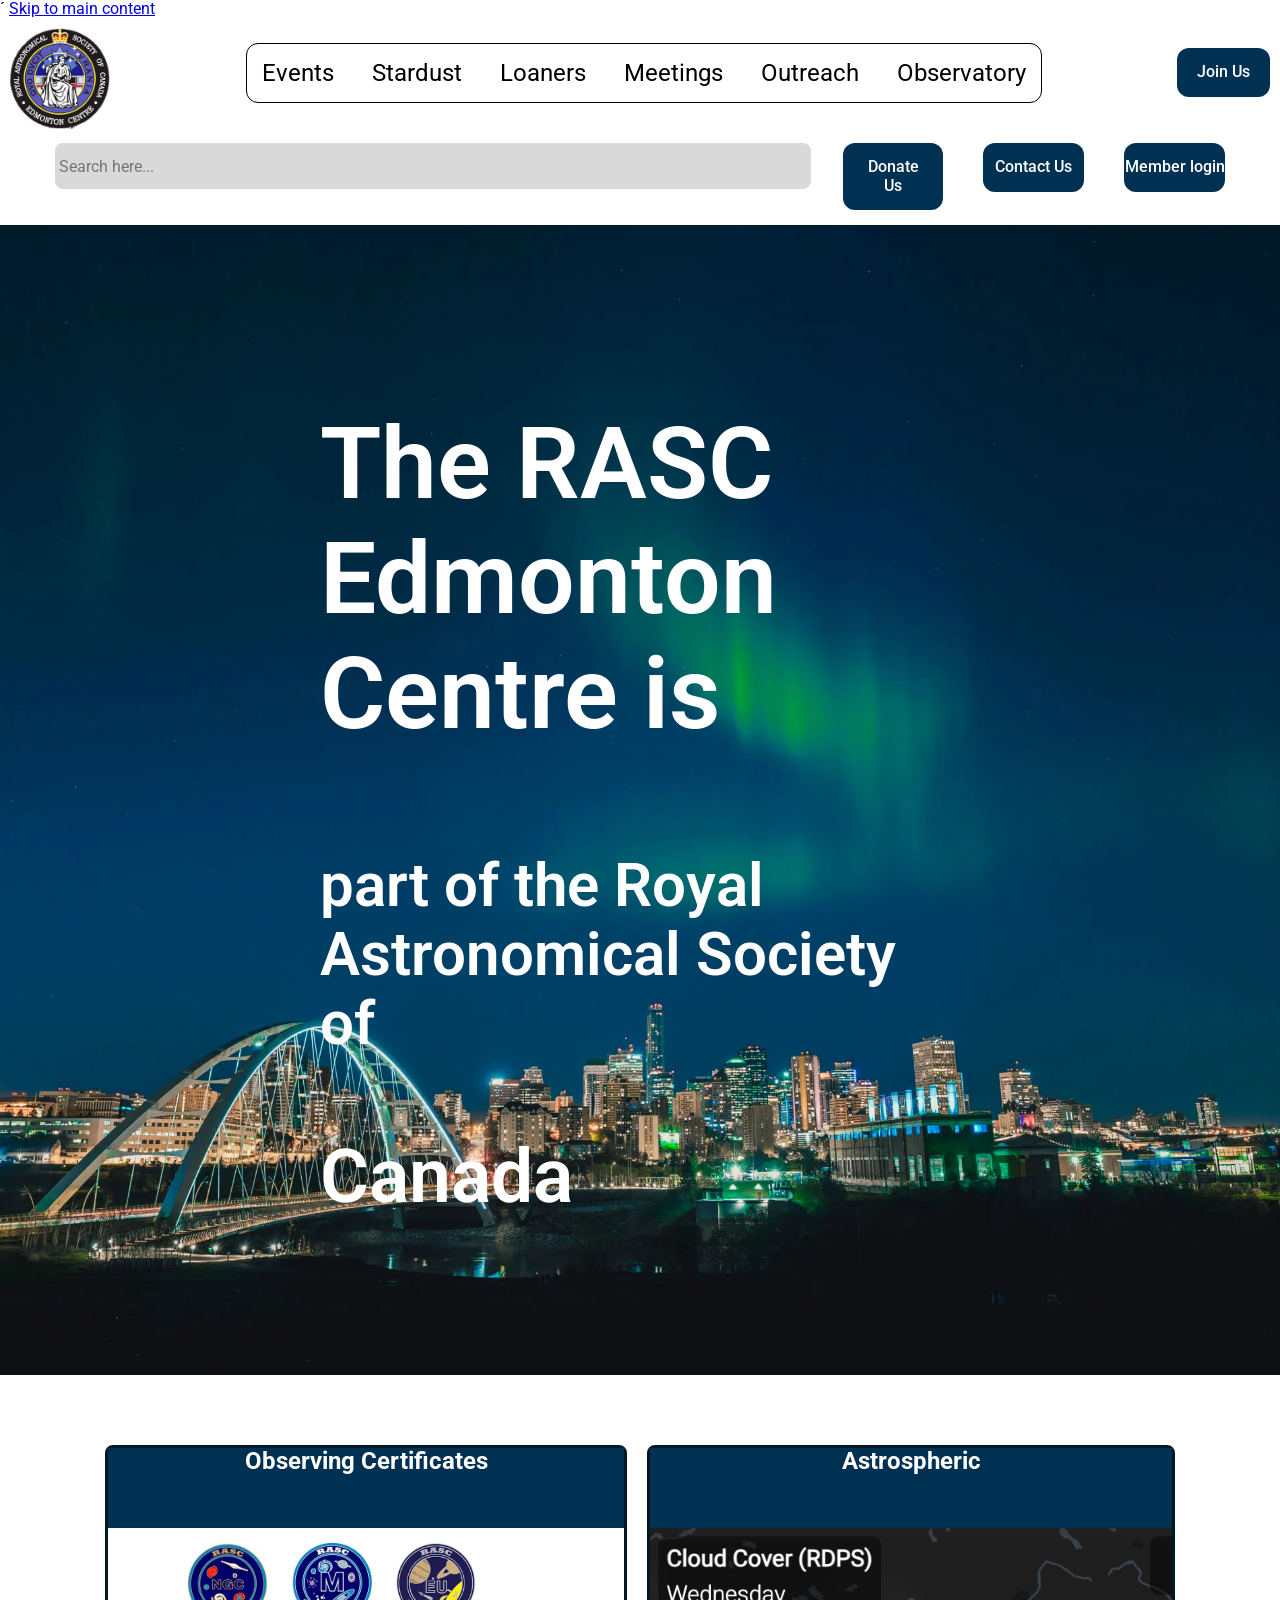
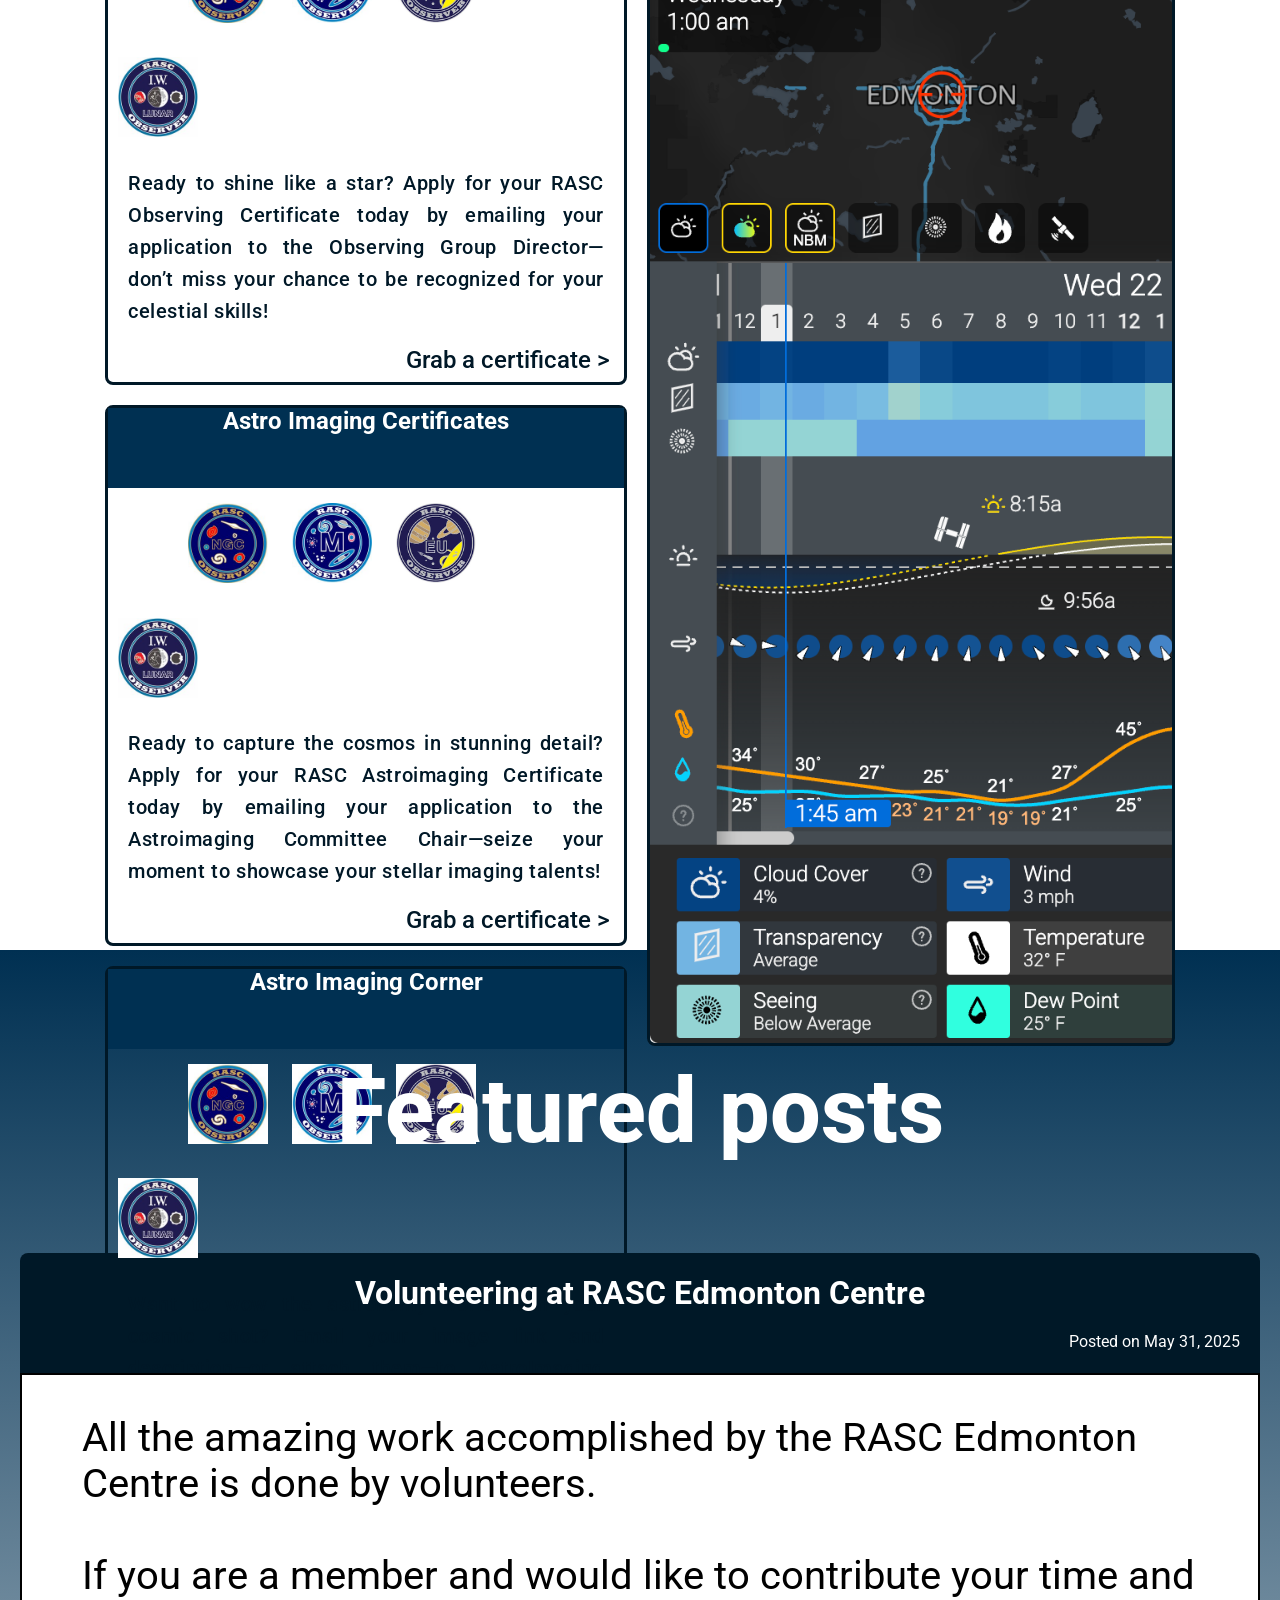
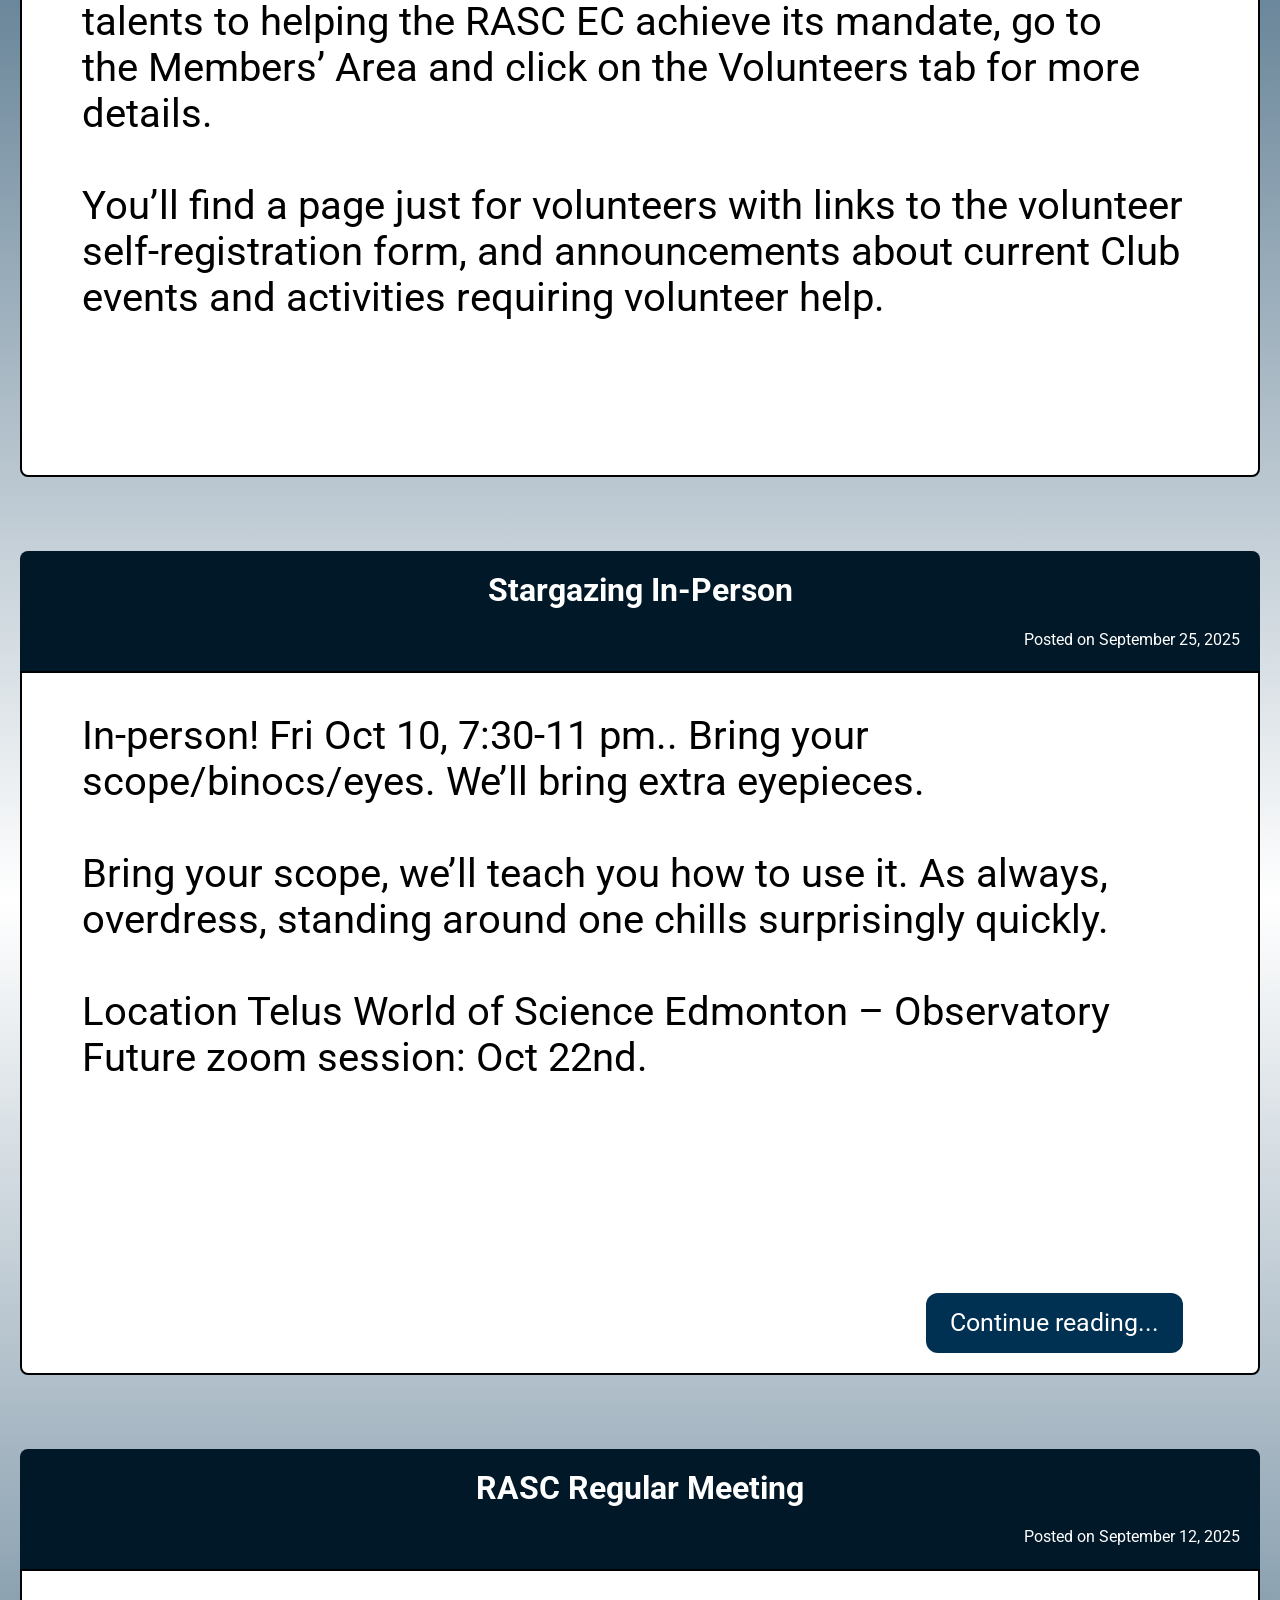
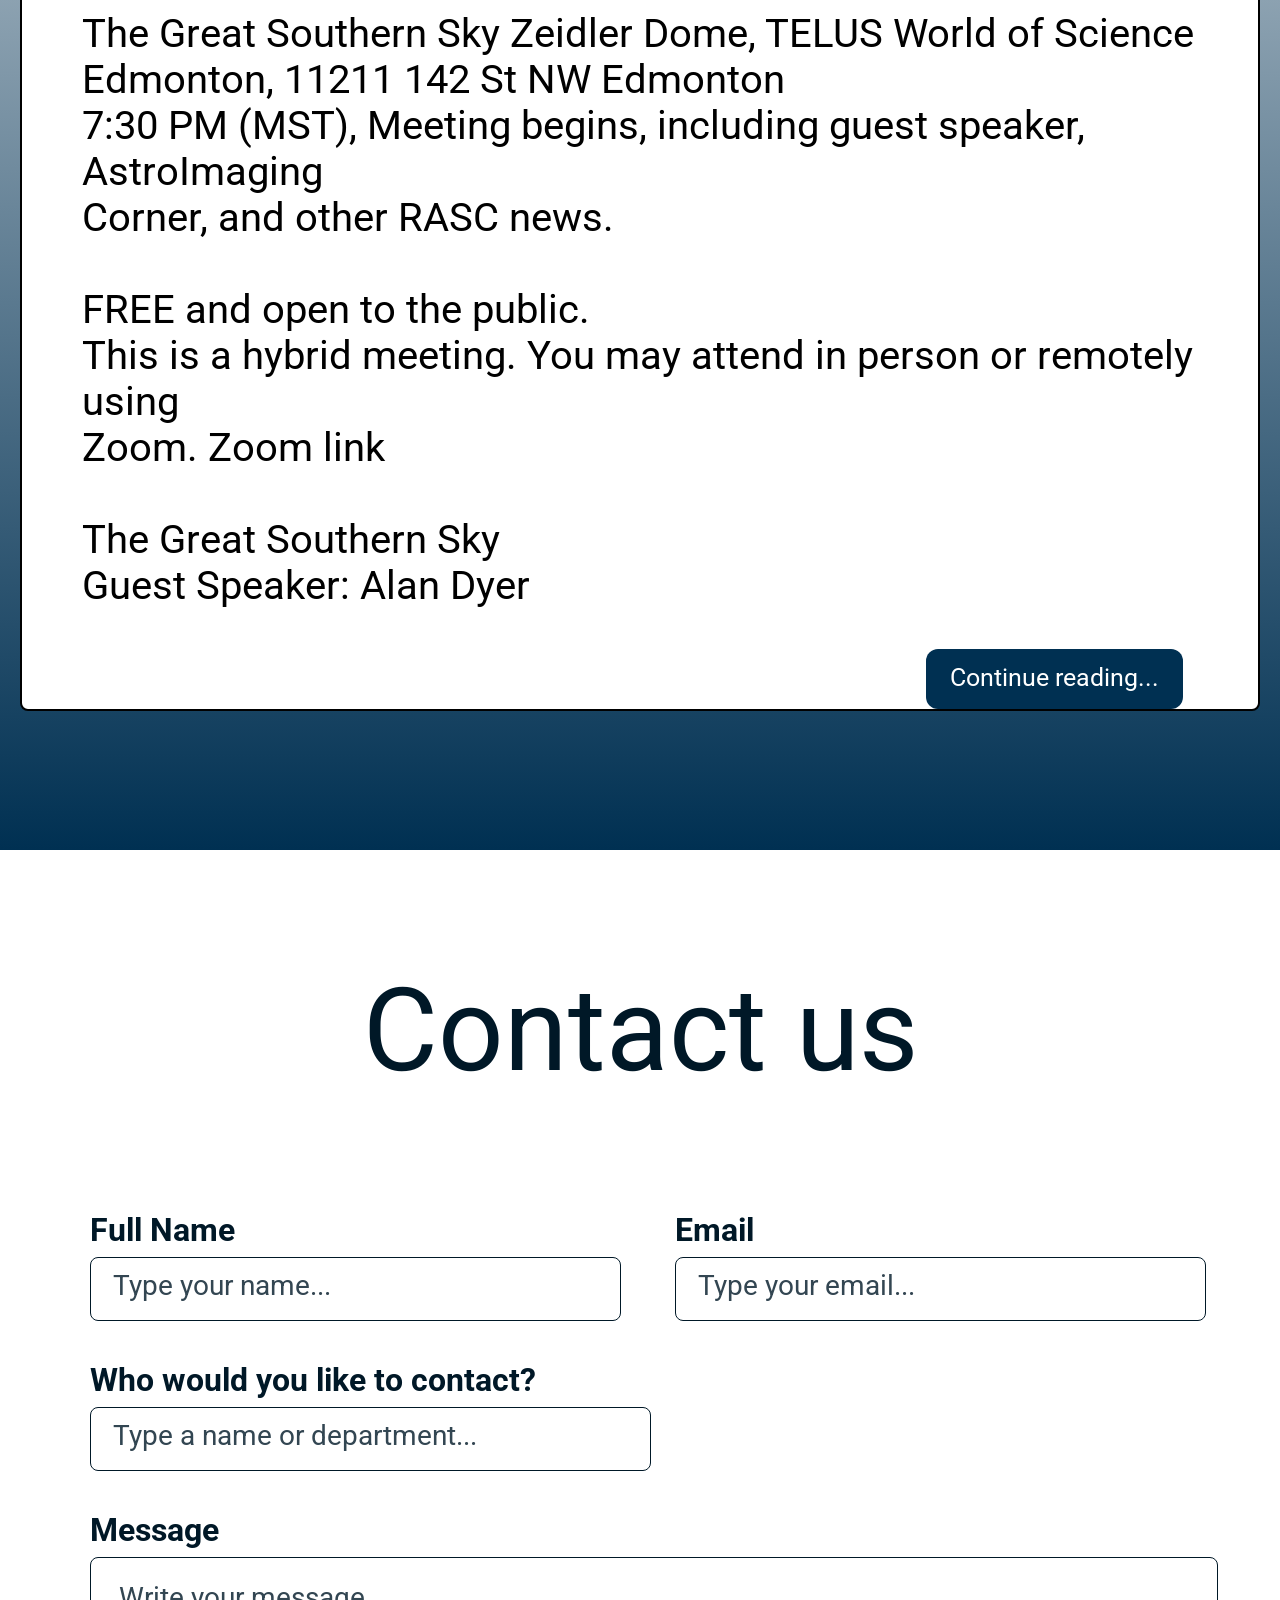
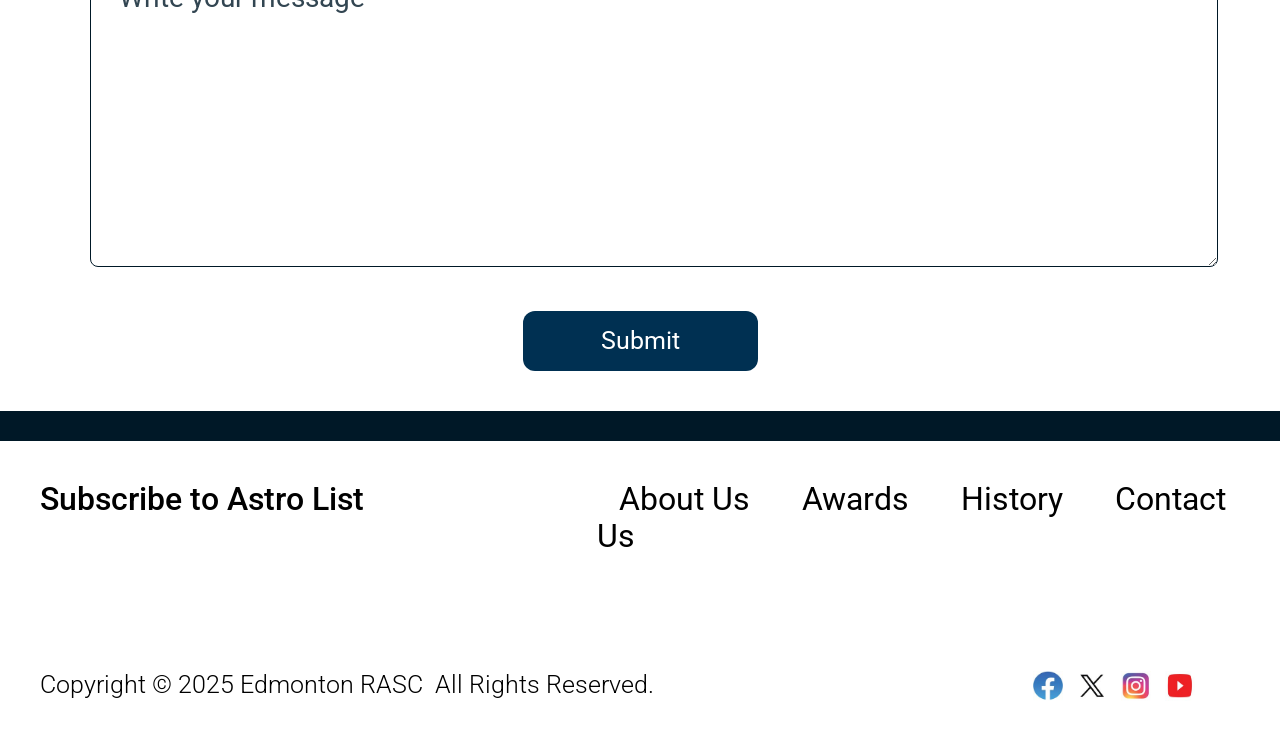
==== commit b723972b: "Add skip-to-content link on every page" ====
--- a/home.html
+++ b/home.html
@@ -17,7 +17,8 @@
 	<link href="https://fonts.googleapis.com/css2?family=Roboto:ital,wght@0,100..900;1,100..900&family=Space+Grotesk:wght@300..700&display=swap" rel="stylesheet">
 
 </head>
-<body>
+´<body>
+  <a href="#main" class="skip-link">Skip to main content</a>
 
 	<!-- header start -->
 	<header>
@@ -48,7 +49,7 @@
 	</header>
 	<!-- header end -->
 
-	<main>
+	<main id="main">
 
 		<section class="section-padding">
 
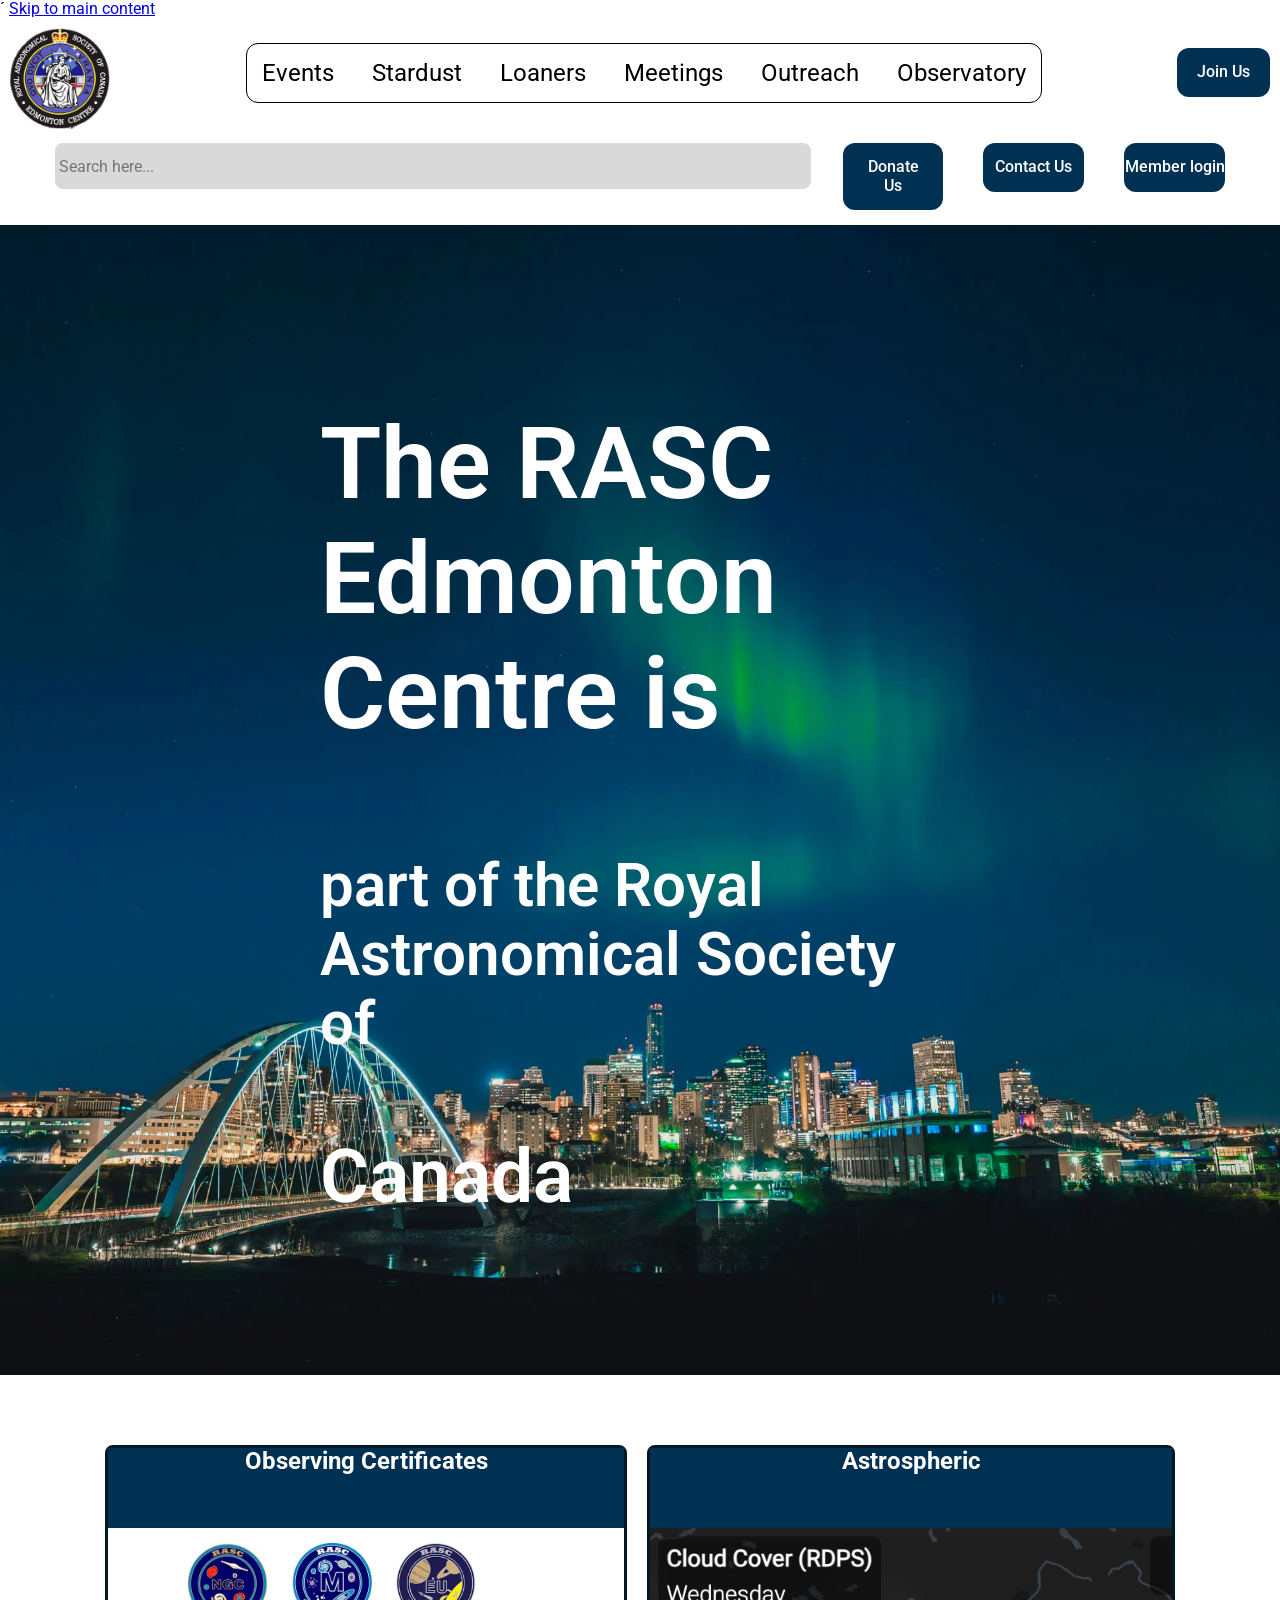
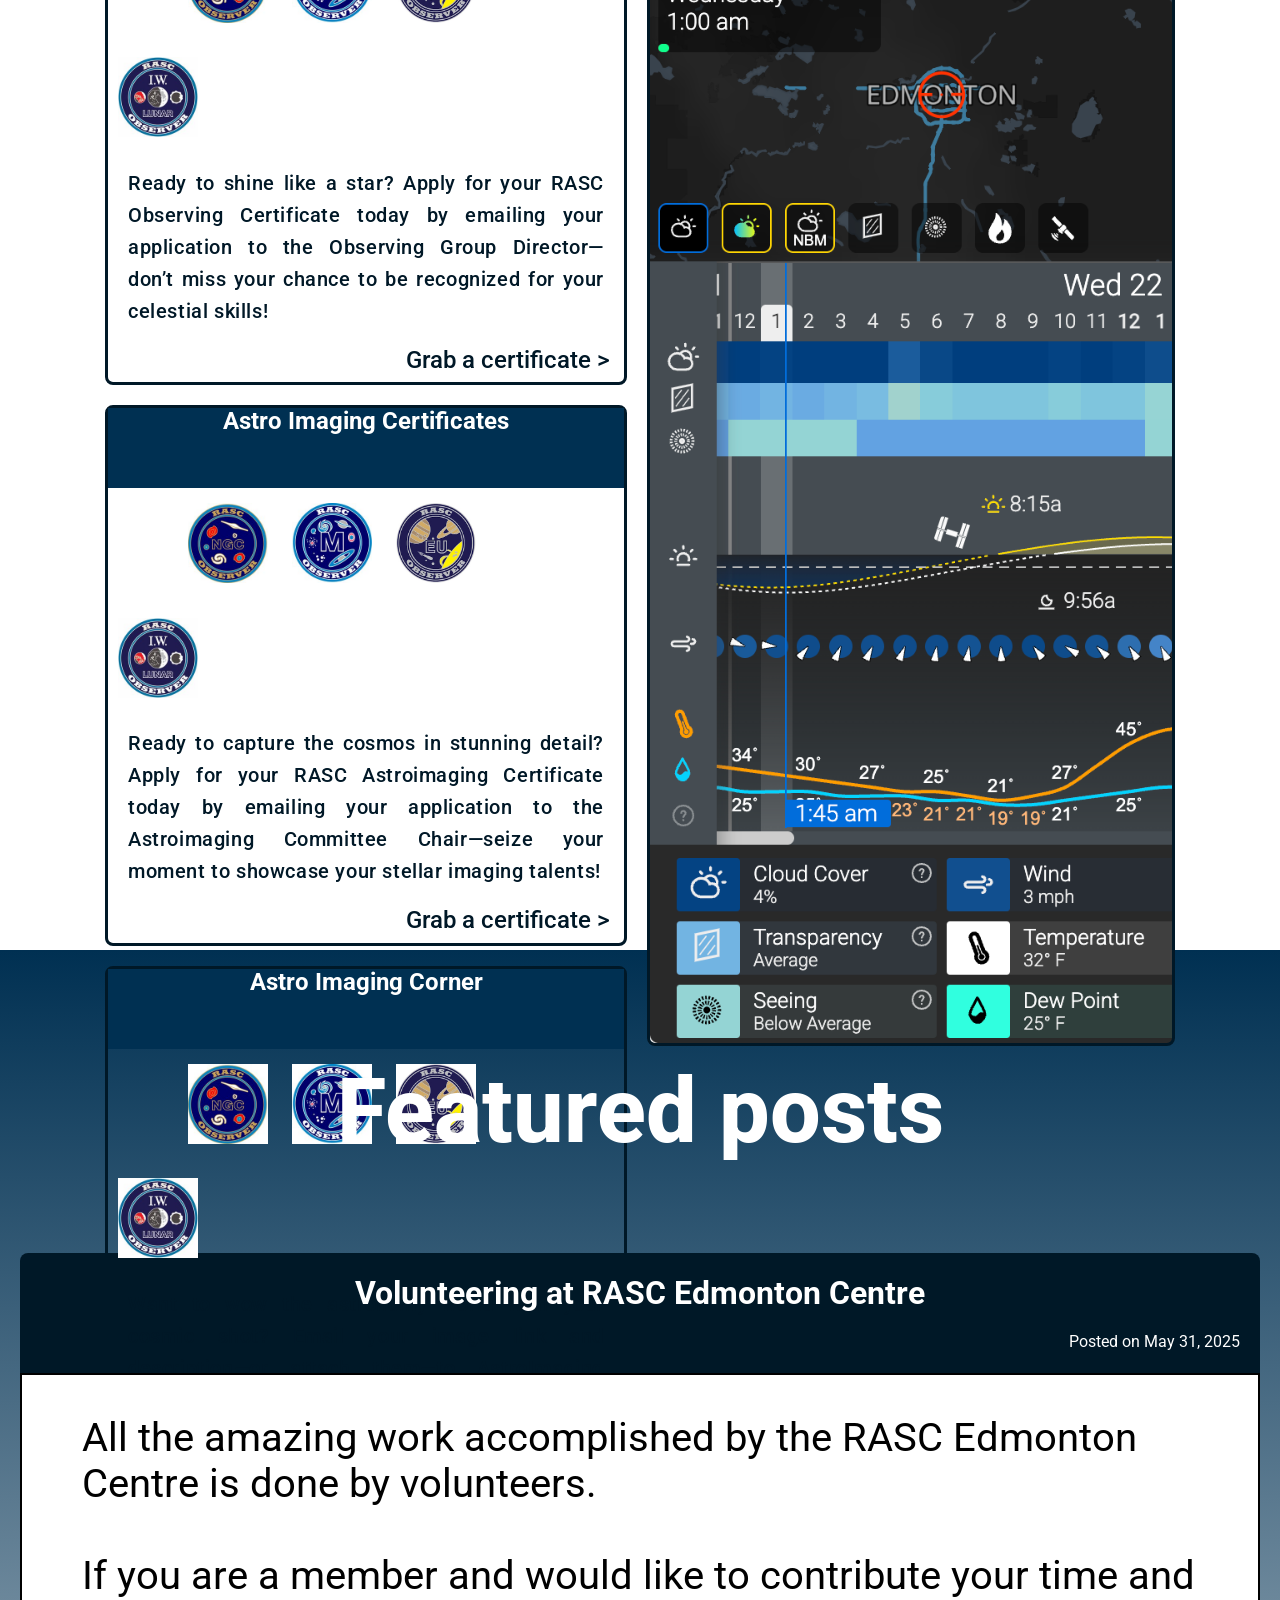
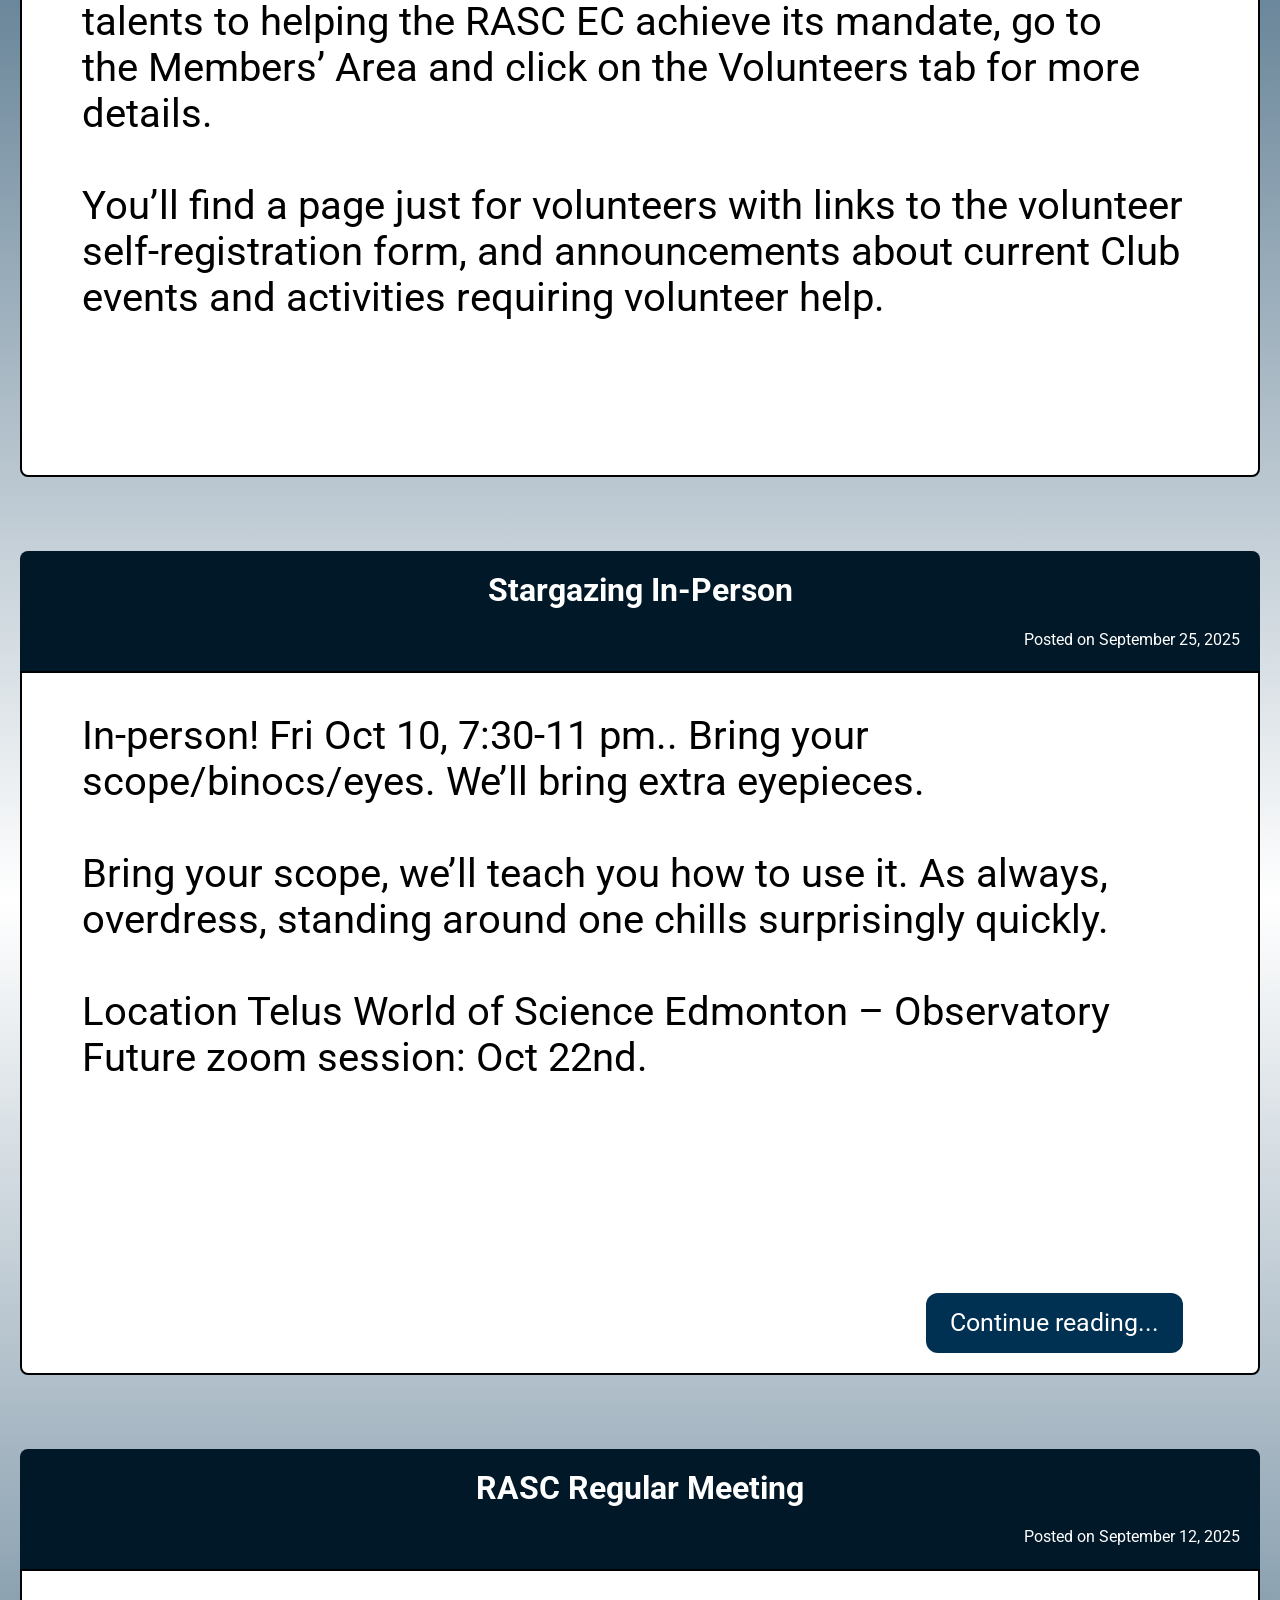
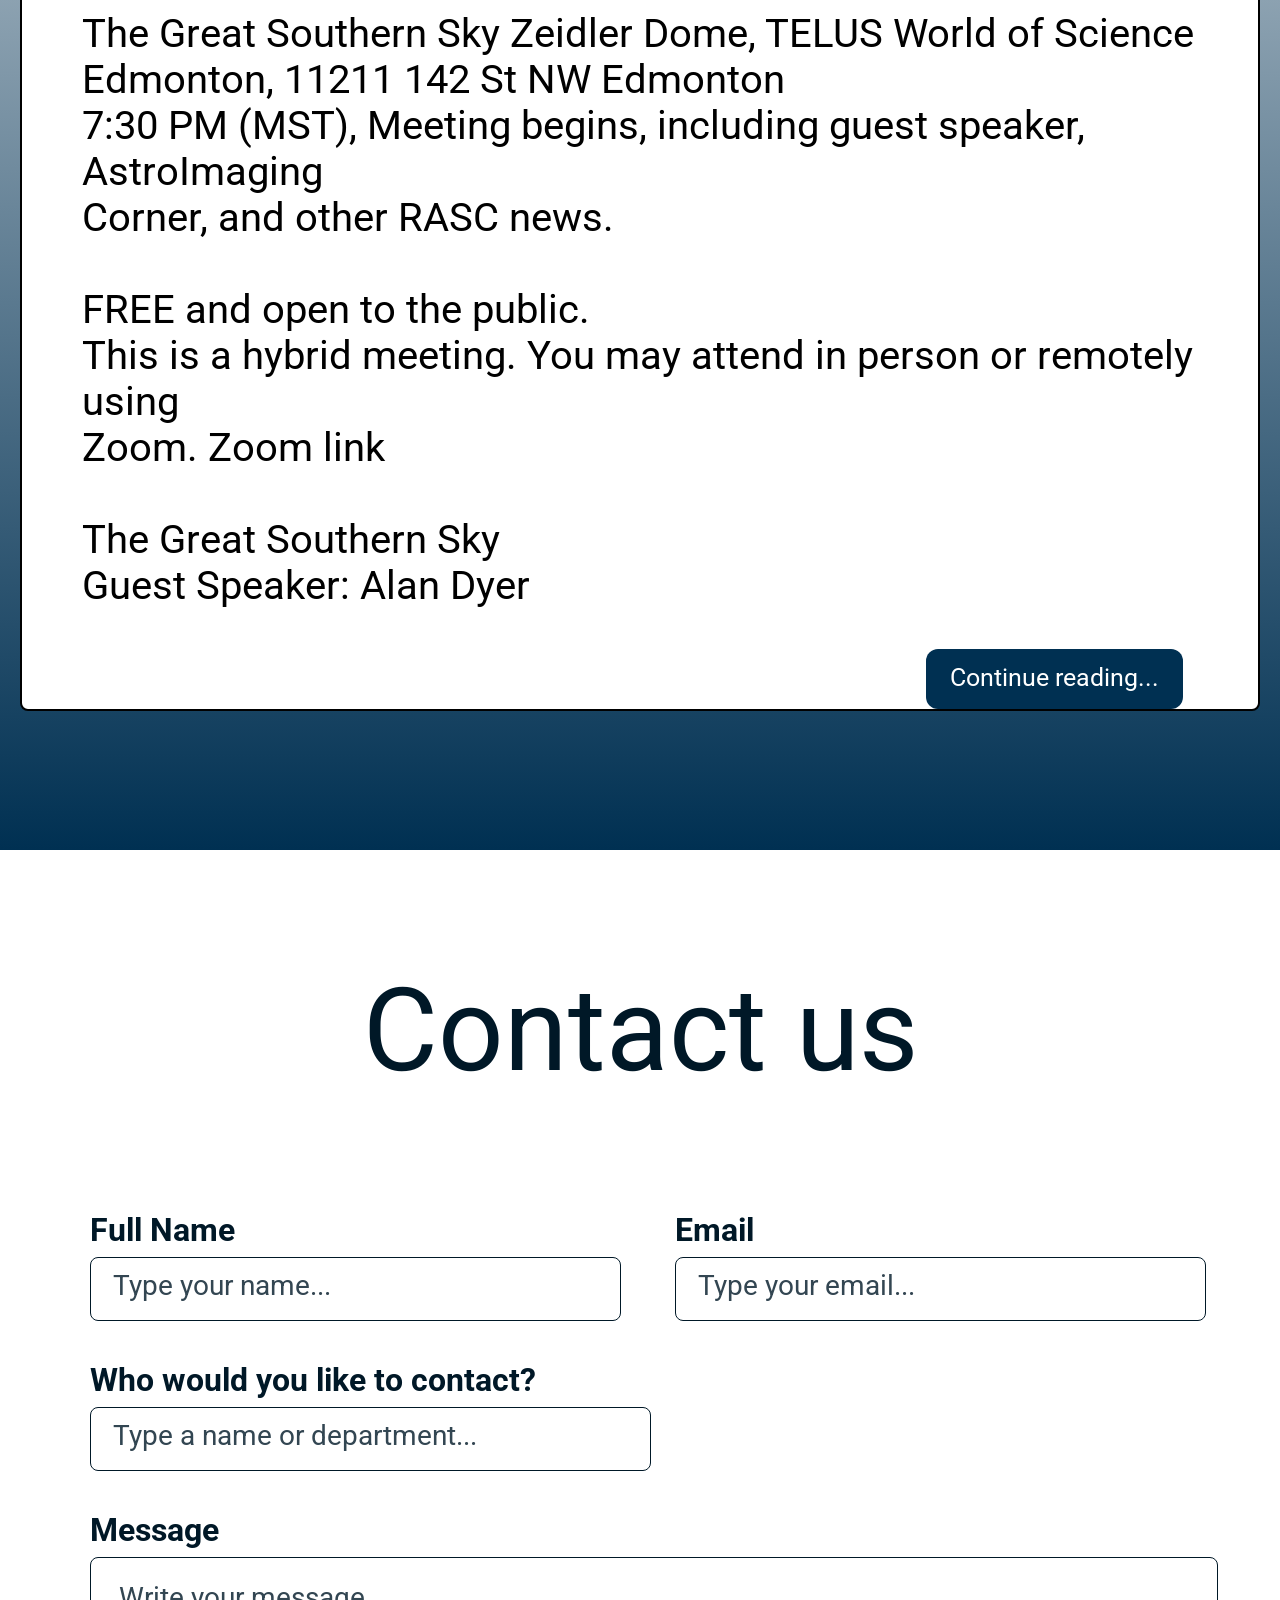
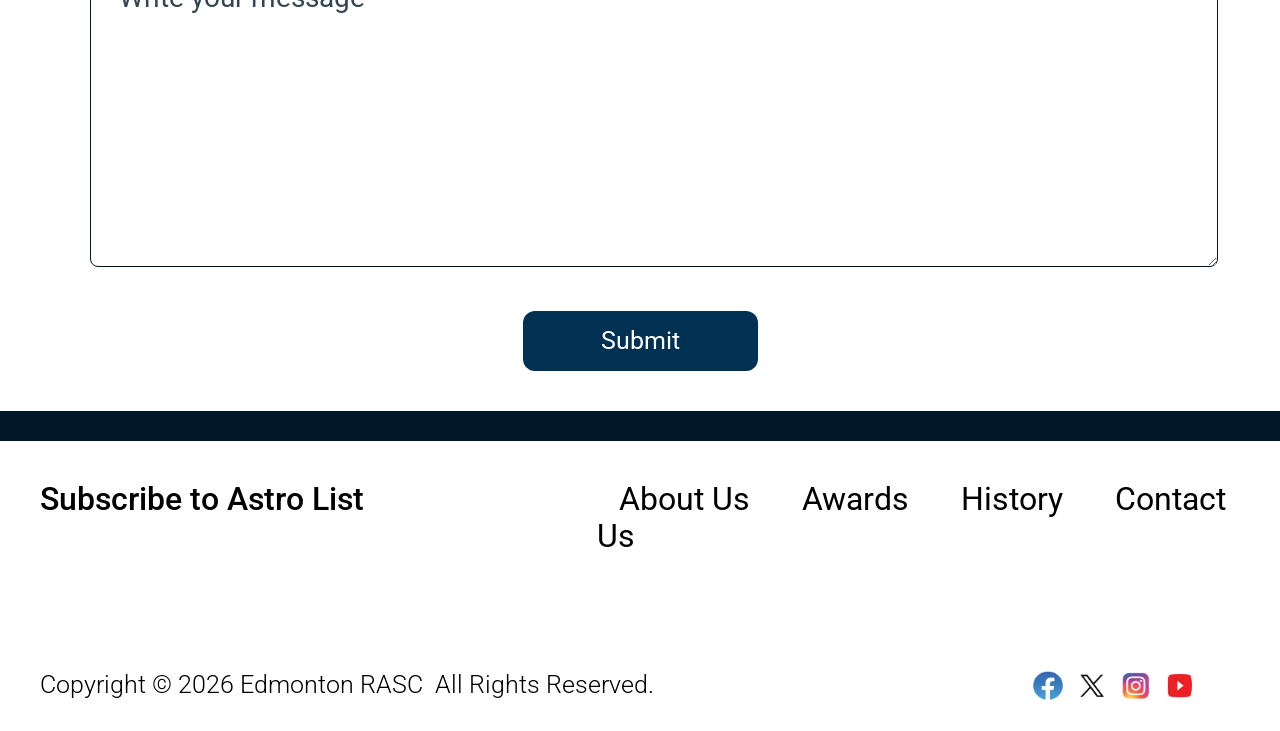
==== commit d6b02b7e: "Update copyright year to 2026" ====
--- a/home.html
+++ b/home.html
@@ -348,7 +348,7 @@
 					<div class="row">
 						<div class="col col-lg-10 footer-copyright">
 
-							<label>Copyright © 2025 Edmonton RASC  All Rights Reserved.</label>
+							<label>Copyright © 2026 Edmonton RASC  All Rights Reserved.</label>
 
 						</div>
 
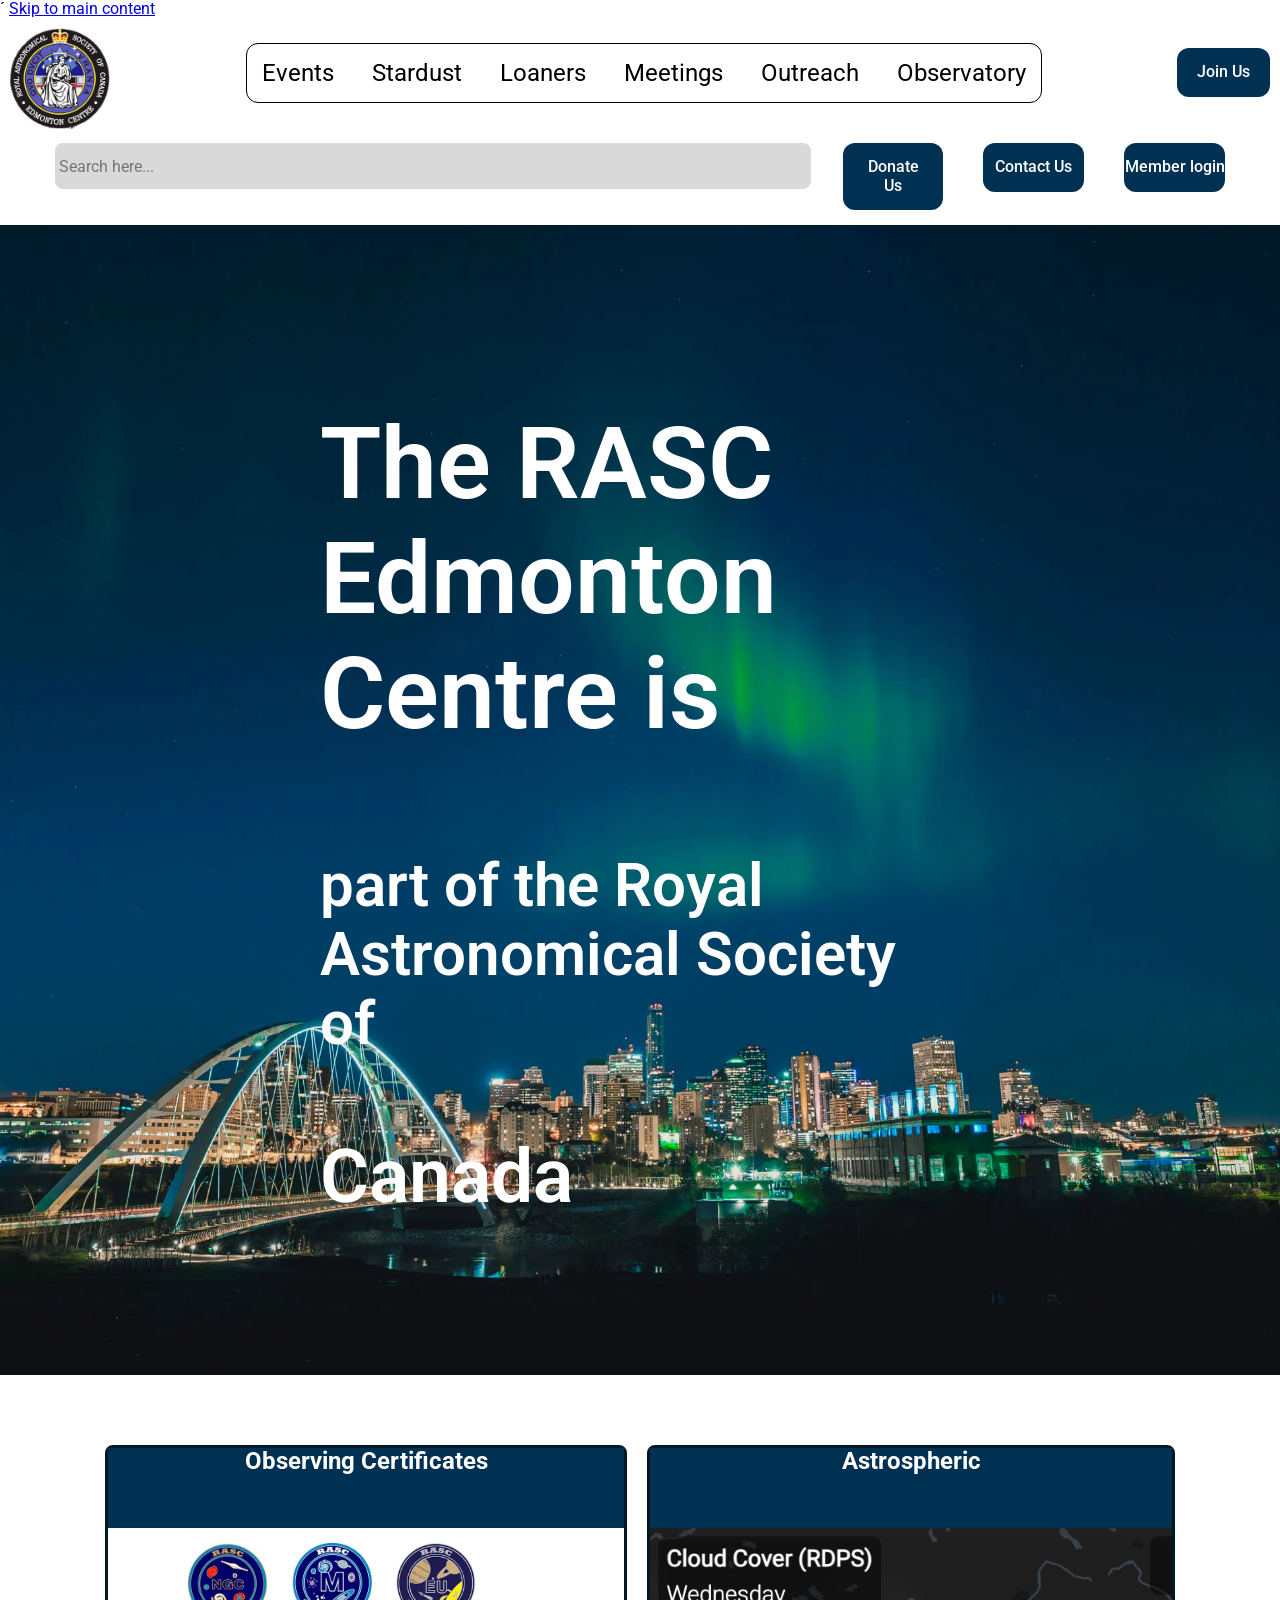
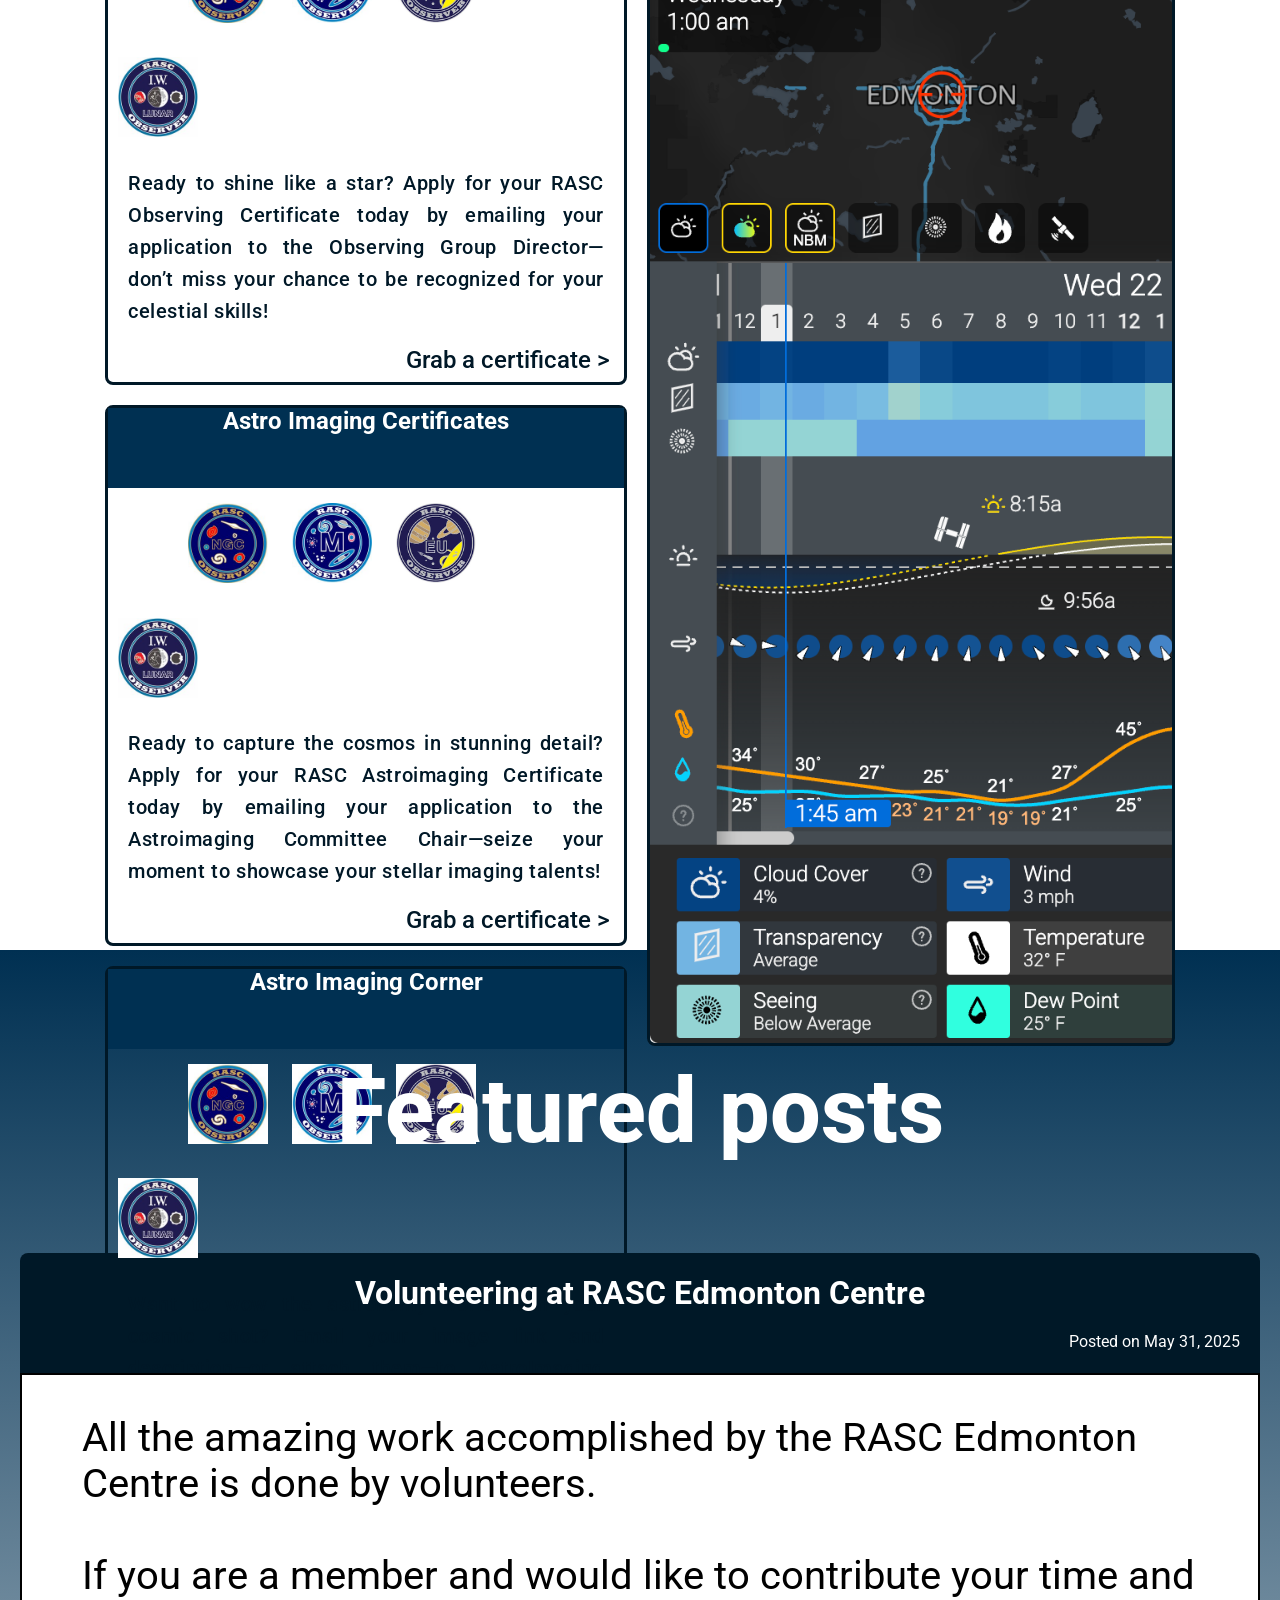
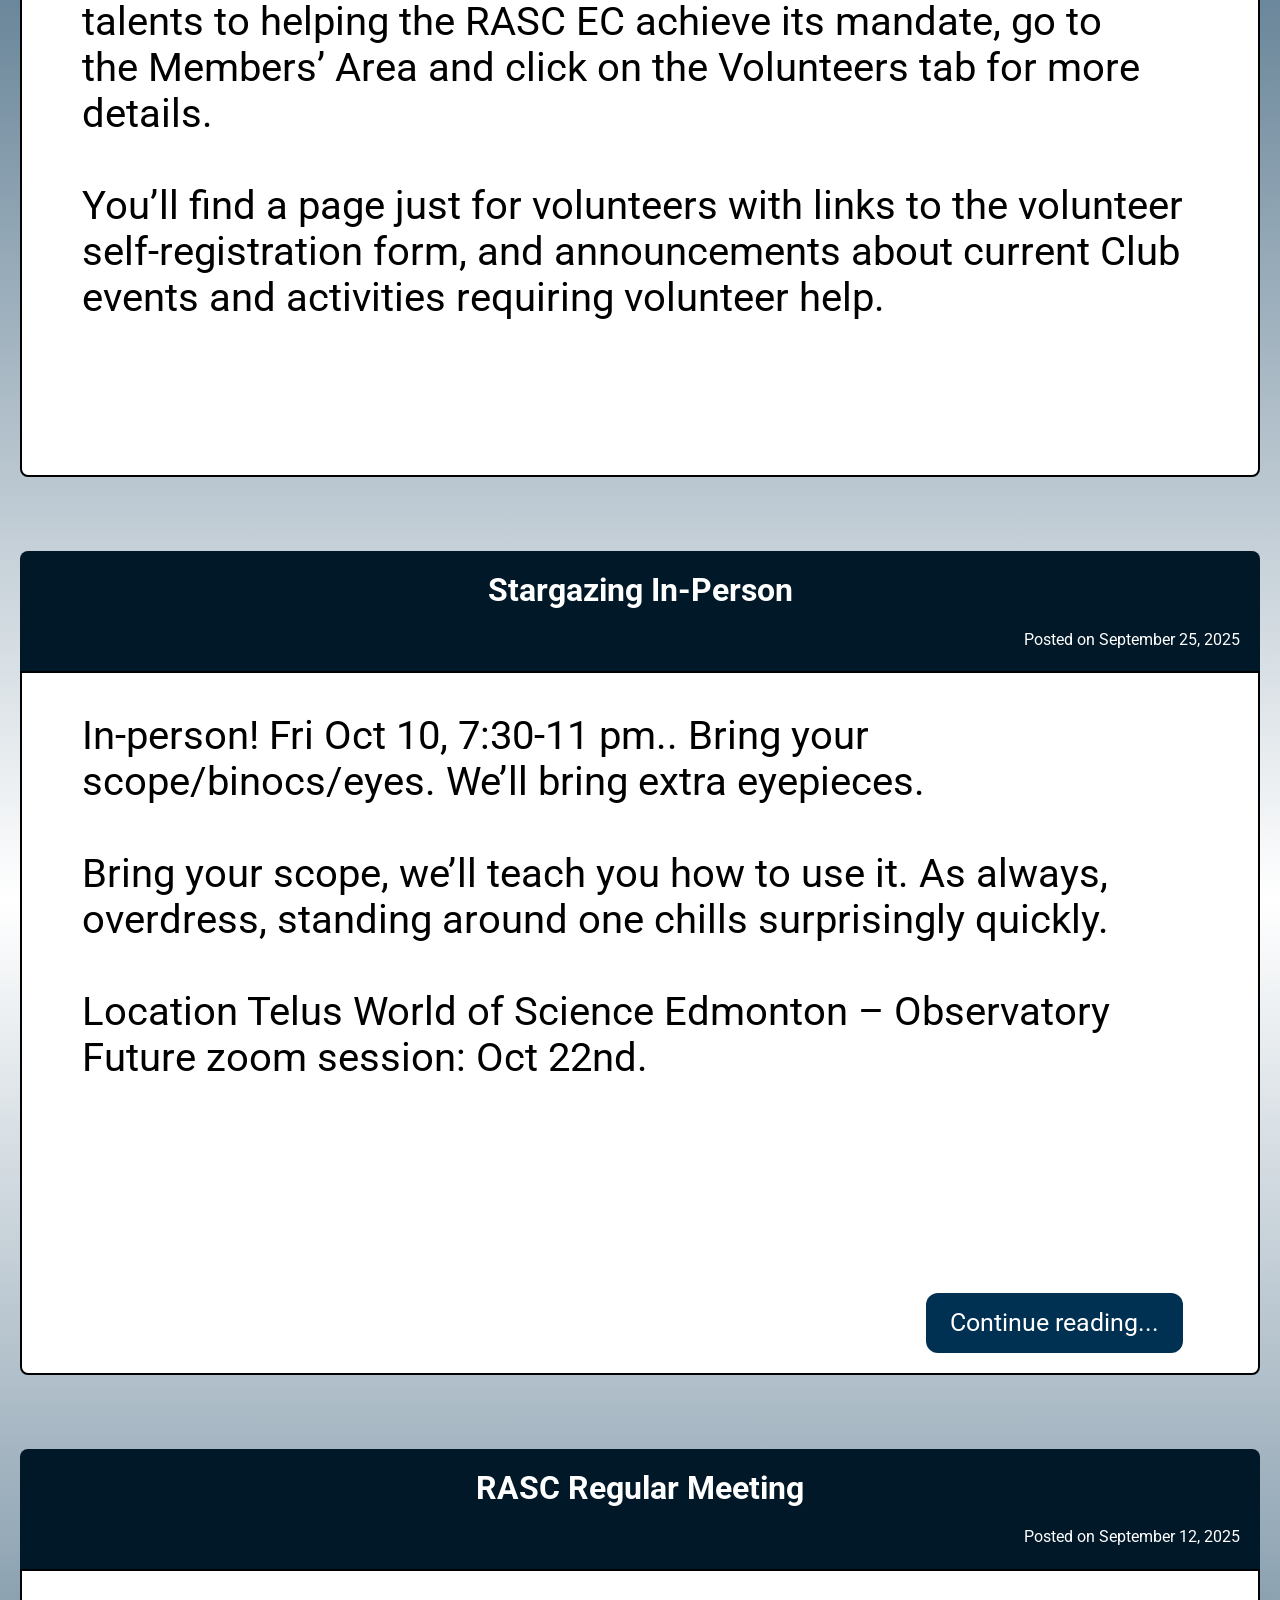
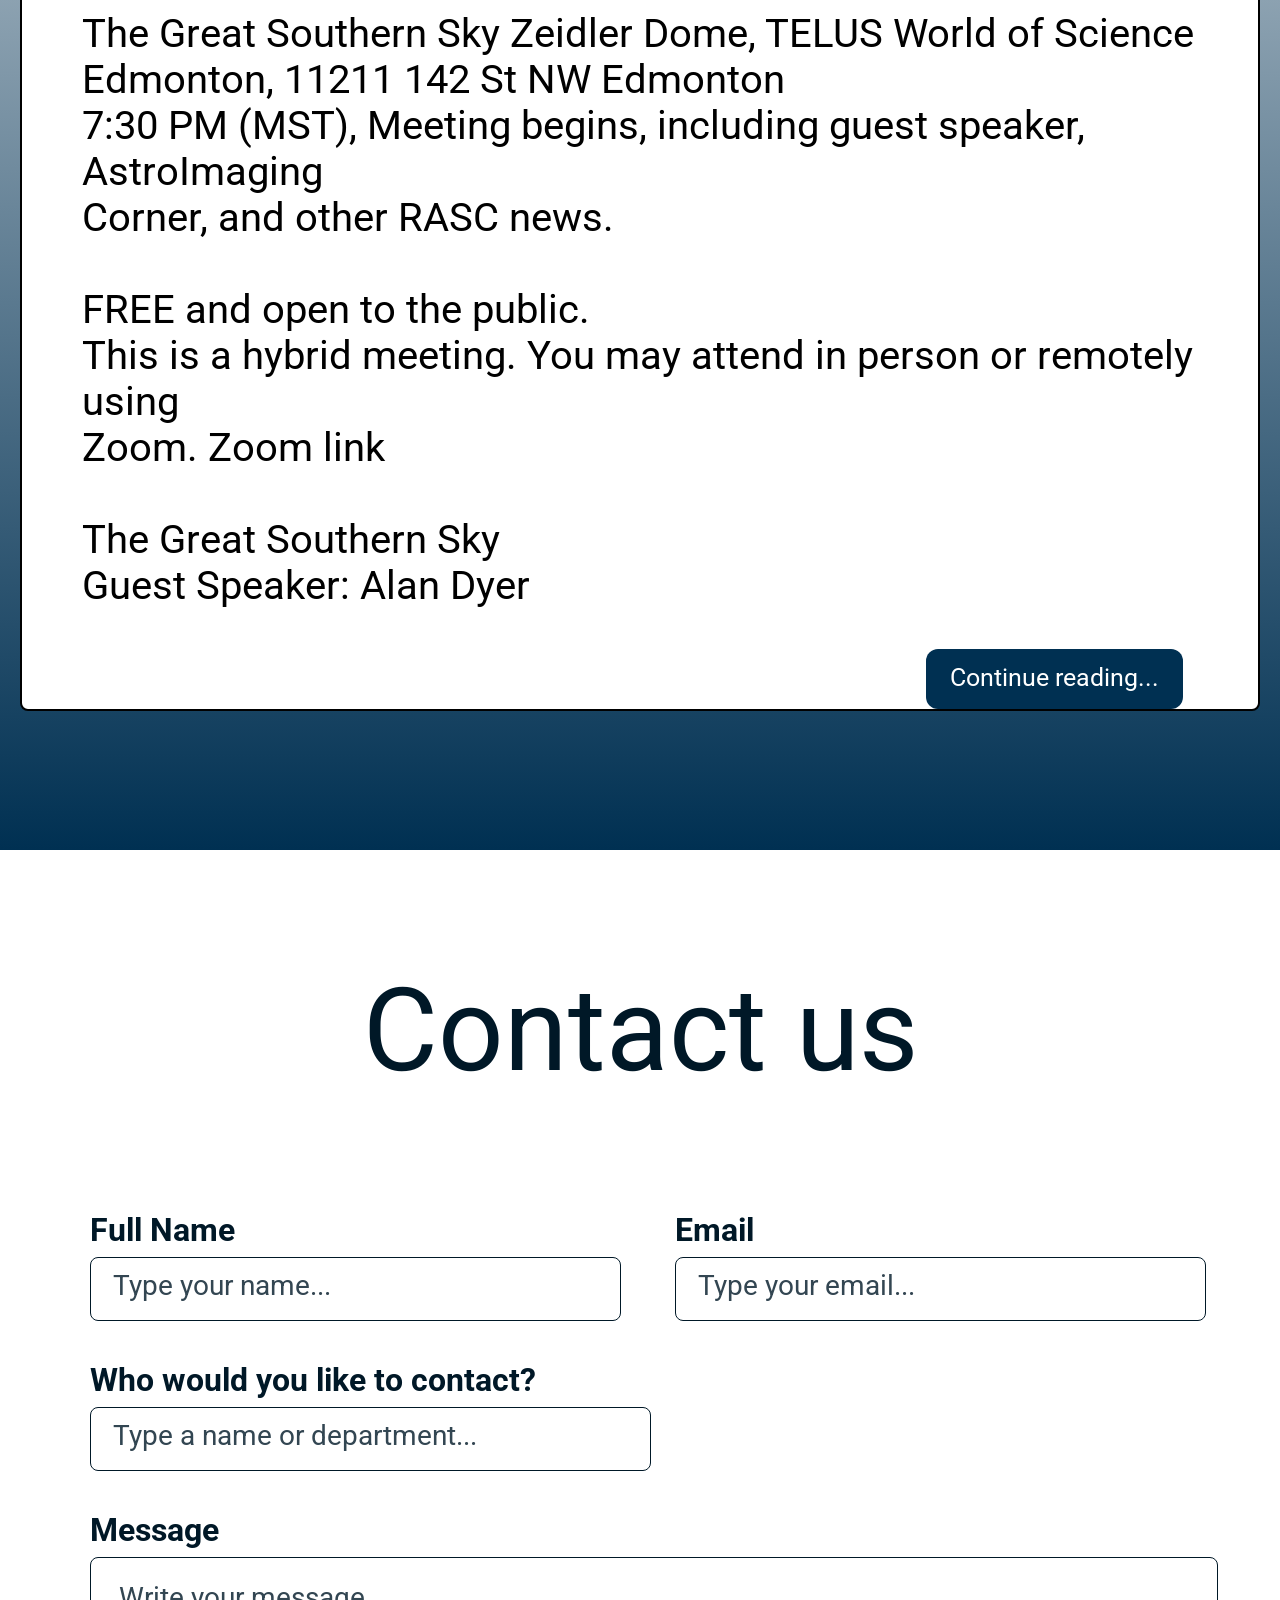
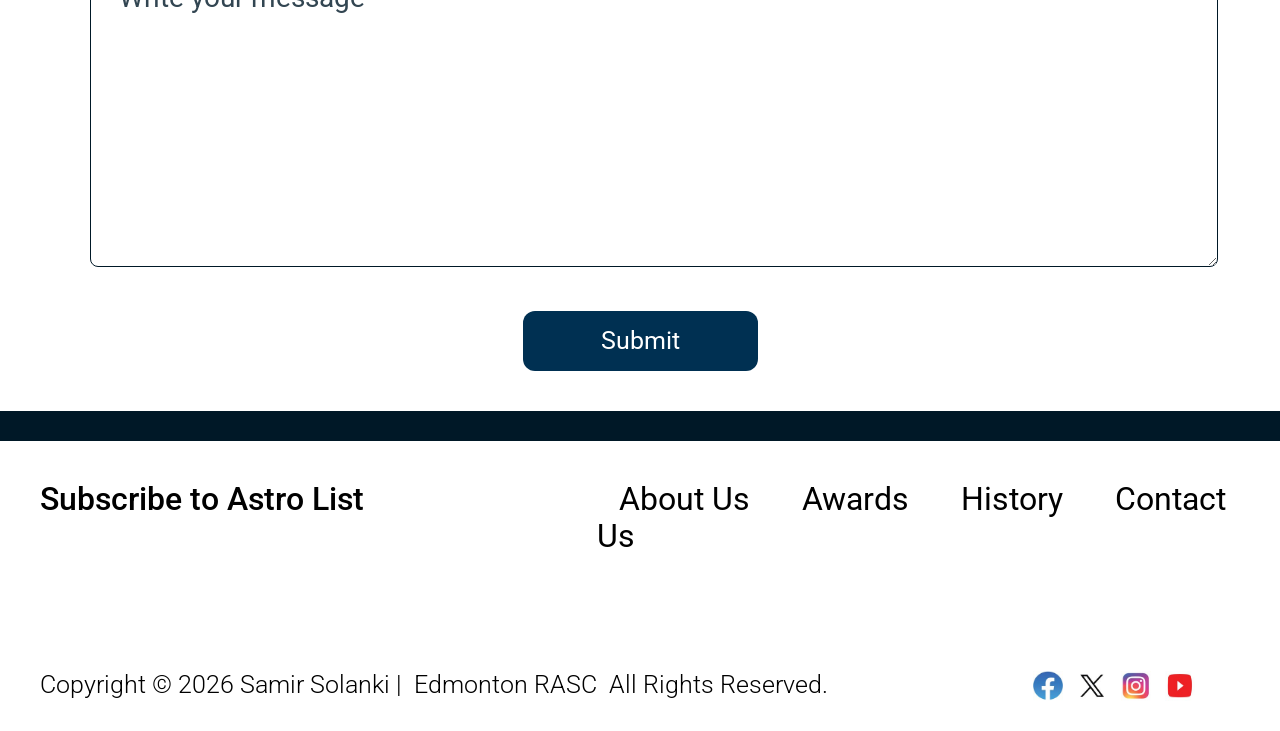
==== commit ad9d3b9d: "Improve footer copyright wording" ====
--- a/home.html
+++ b/home.html
@@ -348,7 +348,7 @@
 					<div class="row">
 						<div class="col col-lg-10 footer-copyright">
 
-							<label>Copyright © 2026 Edmonton RASC  All Rights Reserved.</label>
+							<label>Copyright © 2026 Samir Solanki |  Edmonton RASC  All Rights Reserved.</label>
 
 						</div>
 
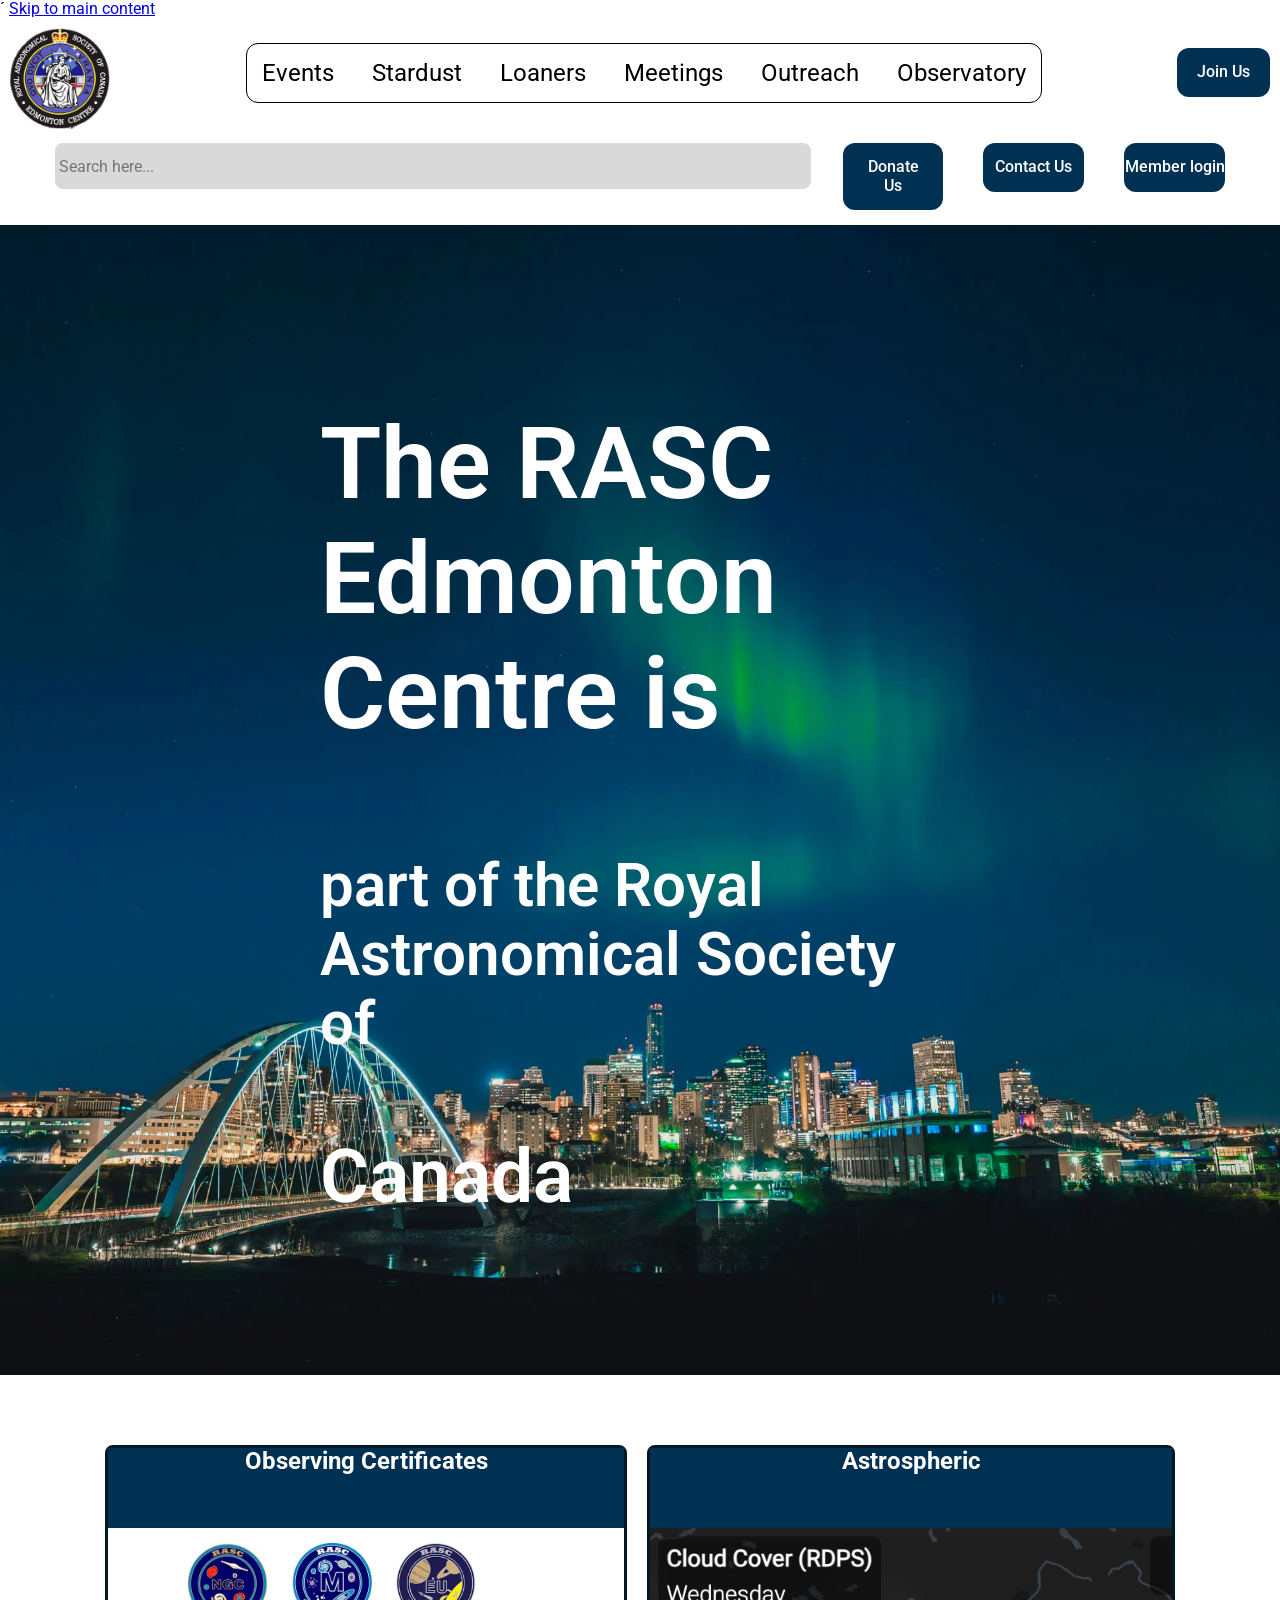
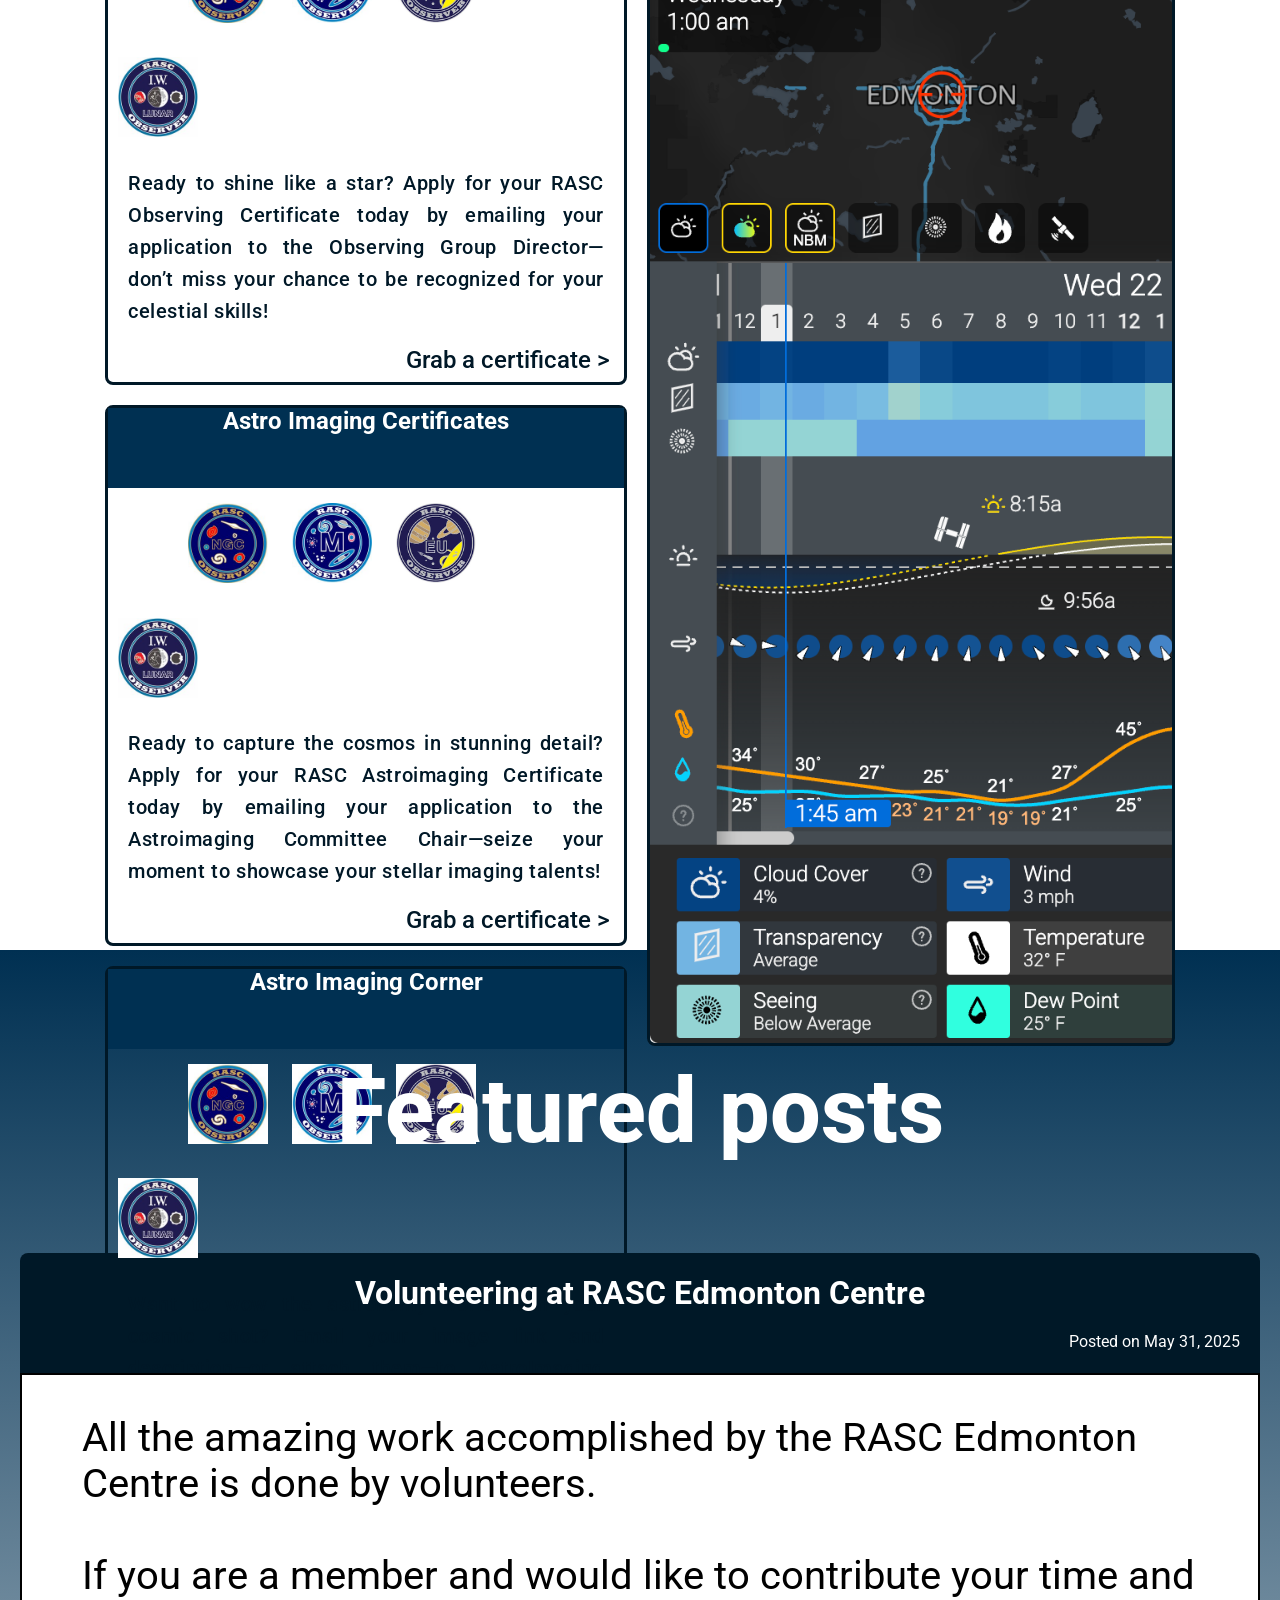
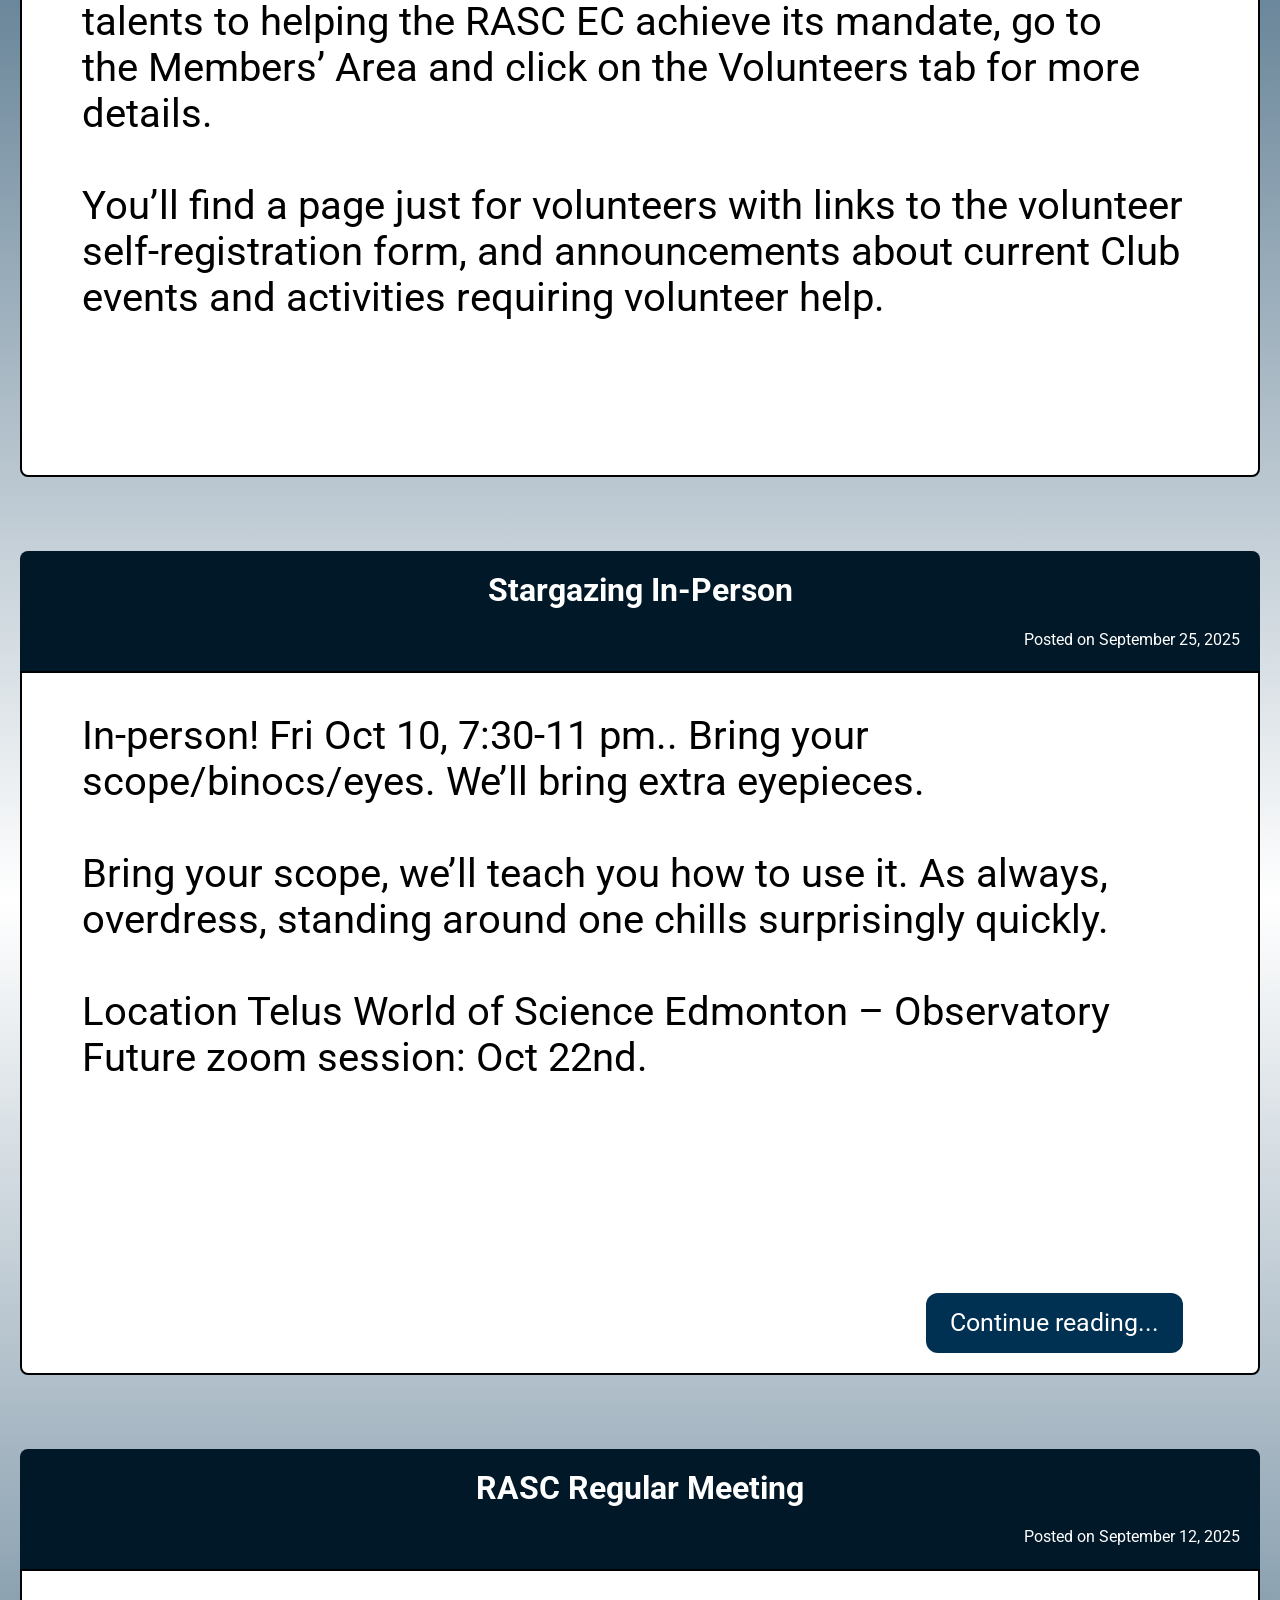
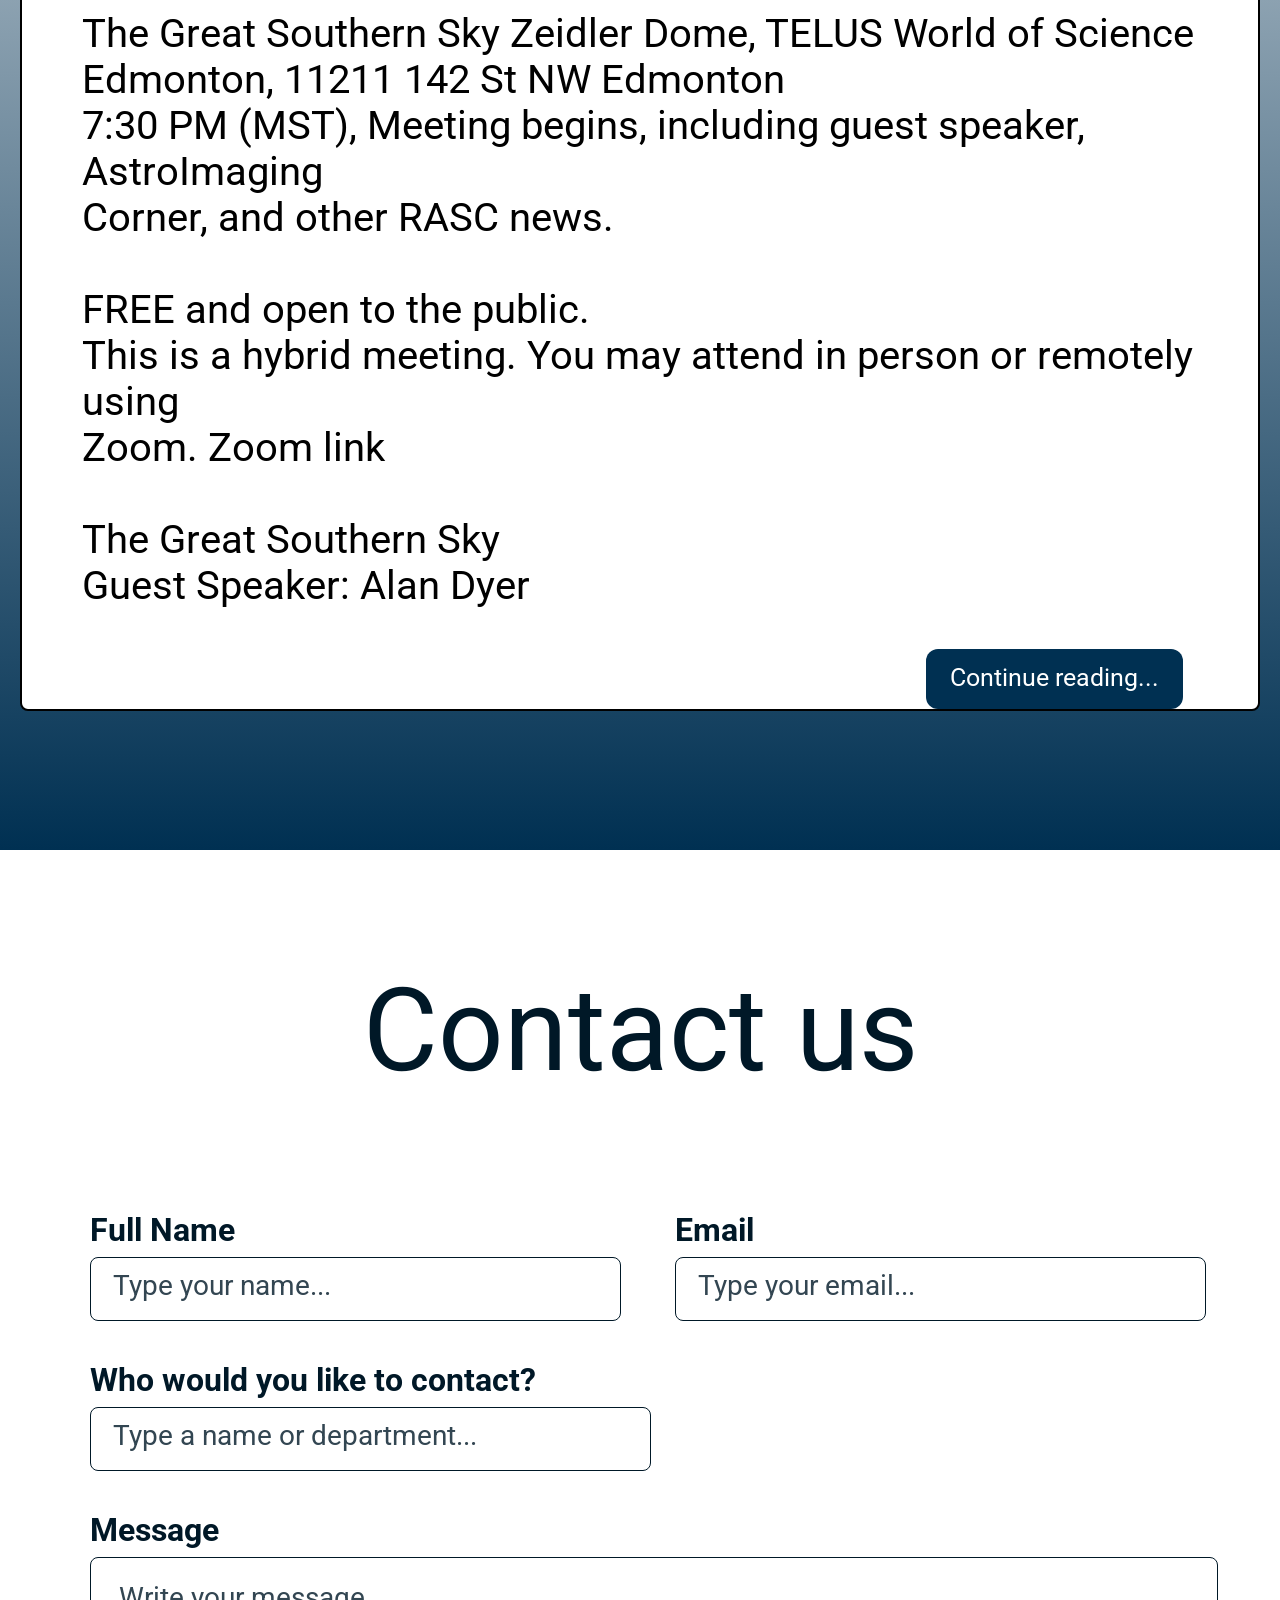
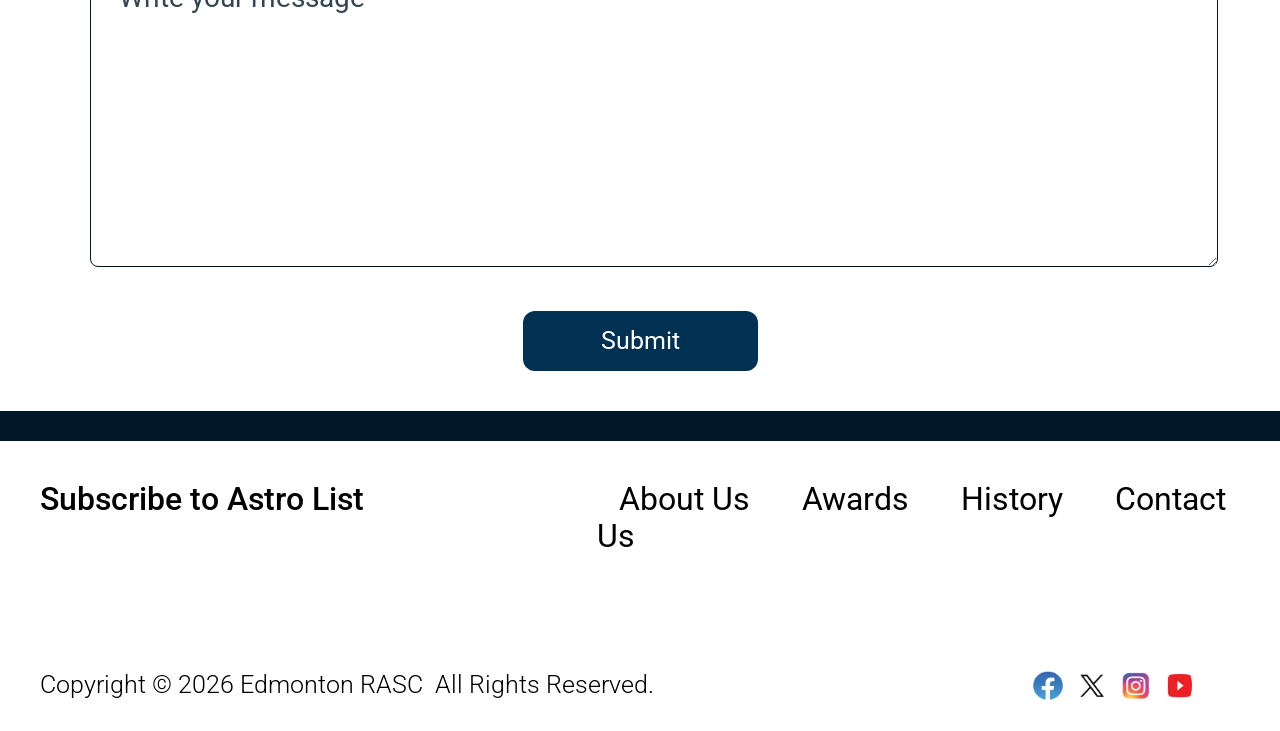
==== commit 26560a02: "Merge pull request #3 from solankisamirh/update-copyright-year Update copyright year" ====
--- a/home.html
+++ b/home.html
@@ -348,7 +348,7 @@
 					<div class="row">
 						<div class="col col-lg-10 footer-copyright">
 
-							<label>Copyright © 2026 Samir Solanki |  Edmonton RASC  All Rights Reserved.</label>
+							<label>Copyright © 2026 Edmonton RASC  All Rights Reserved.</label>
 
 						</div>
 
